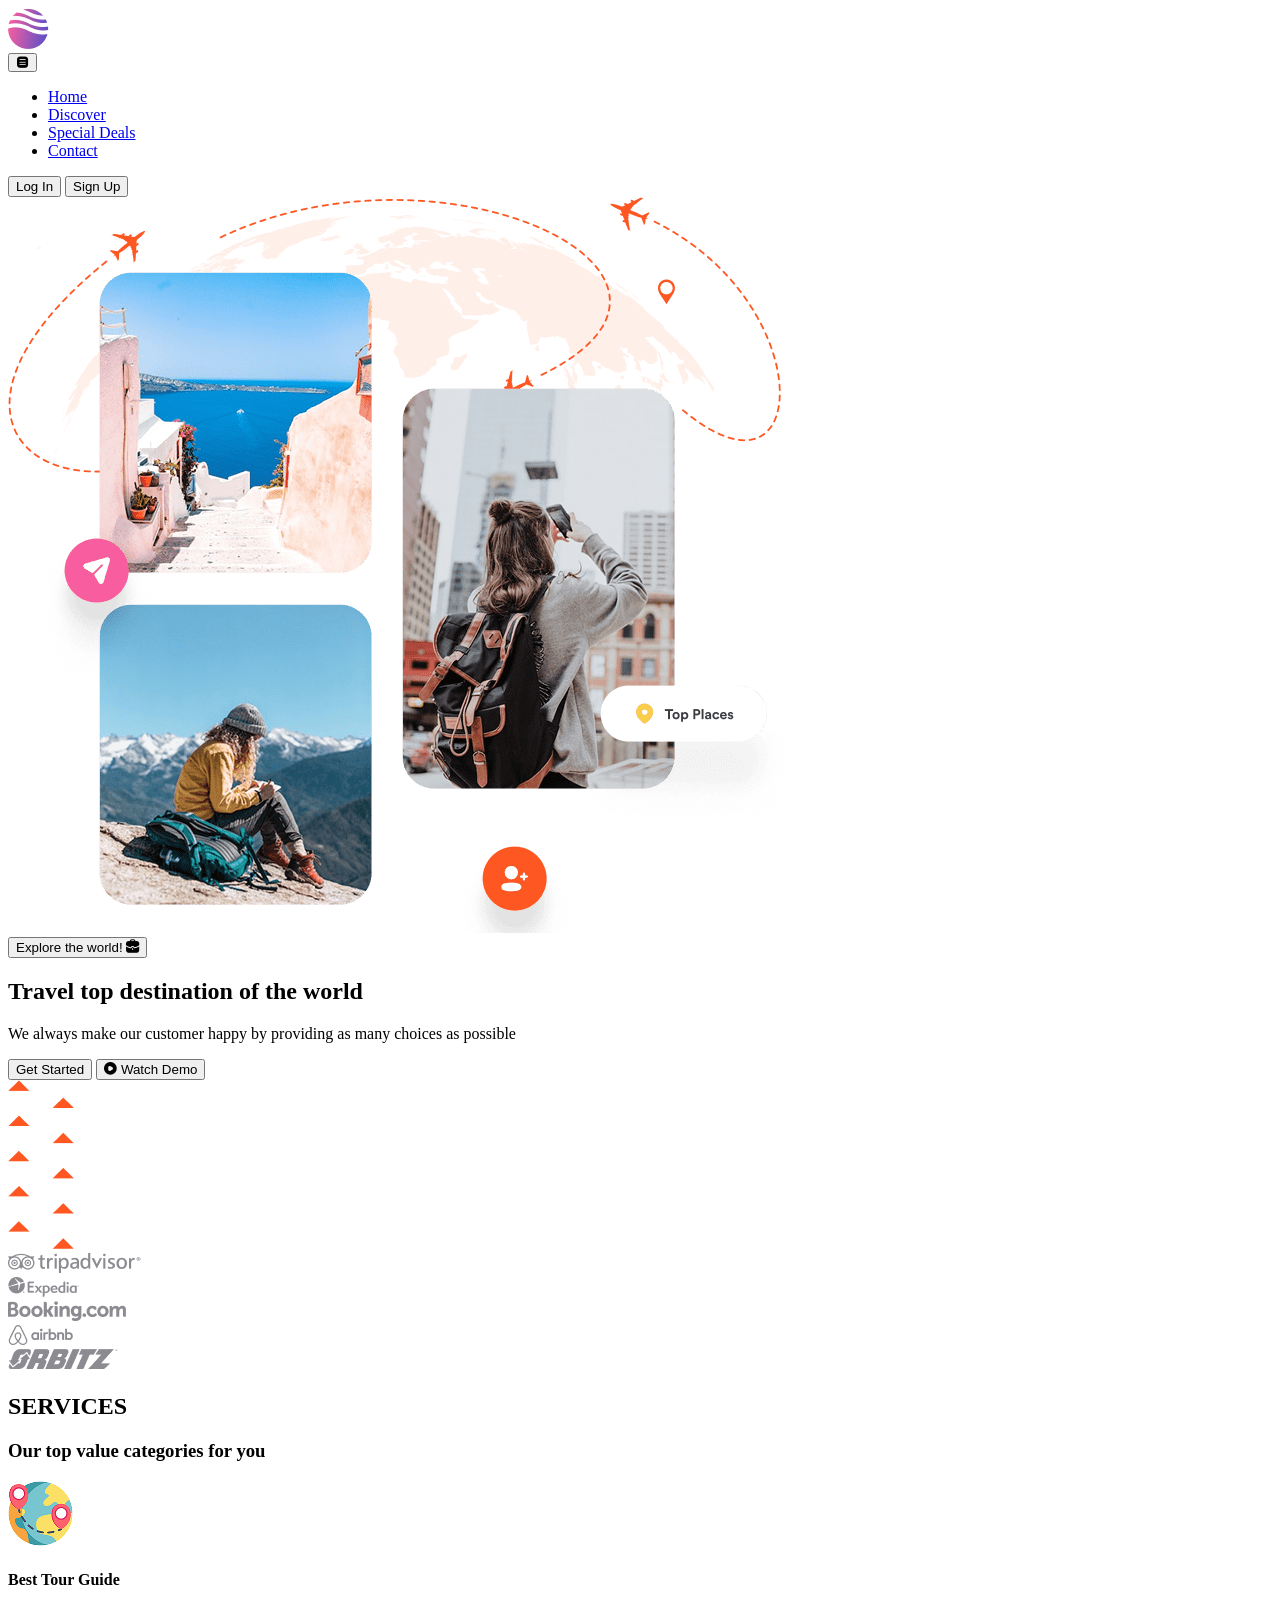
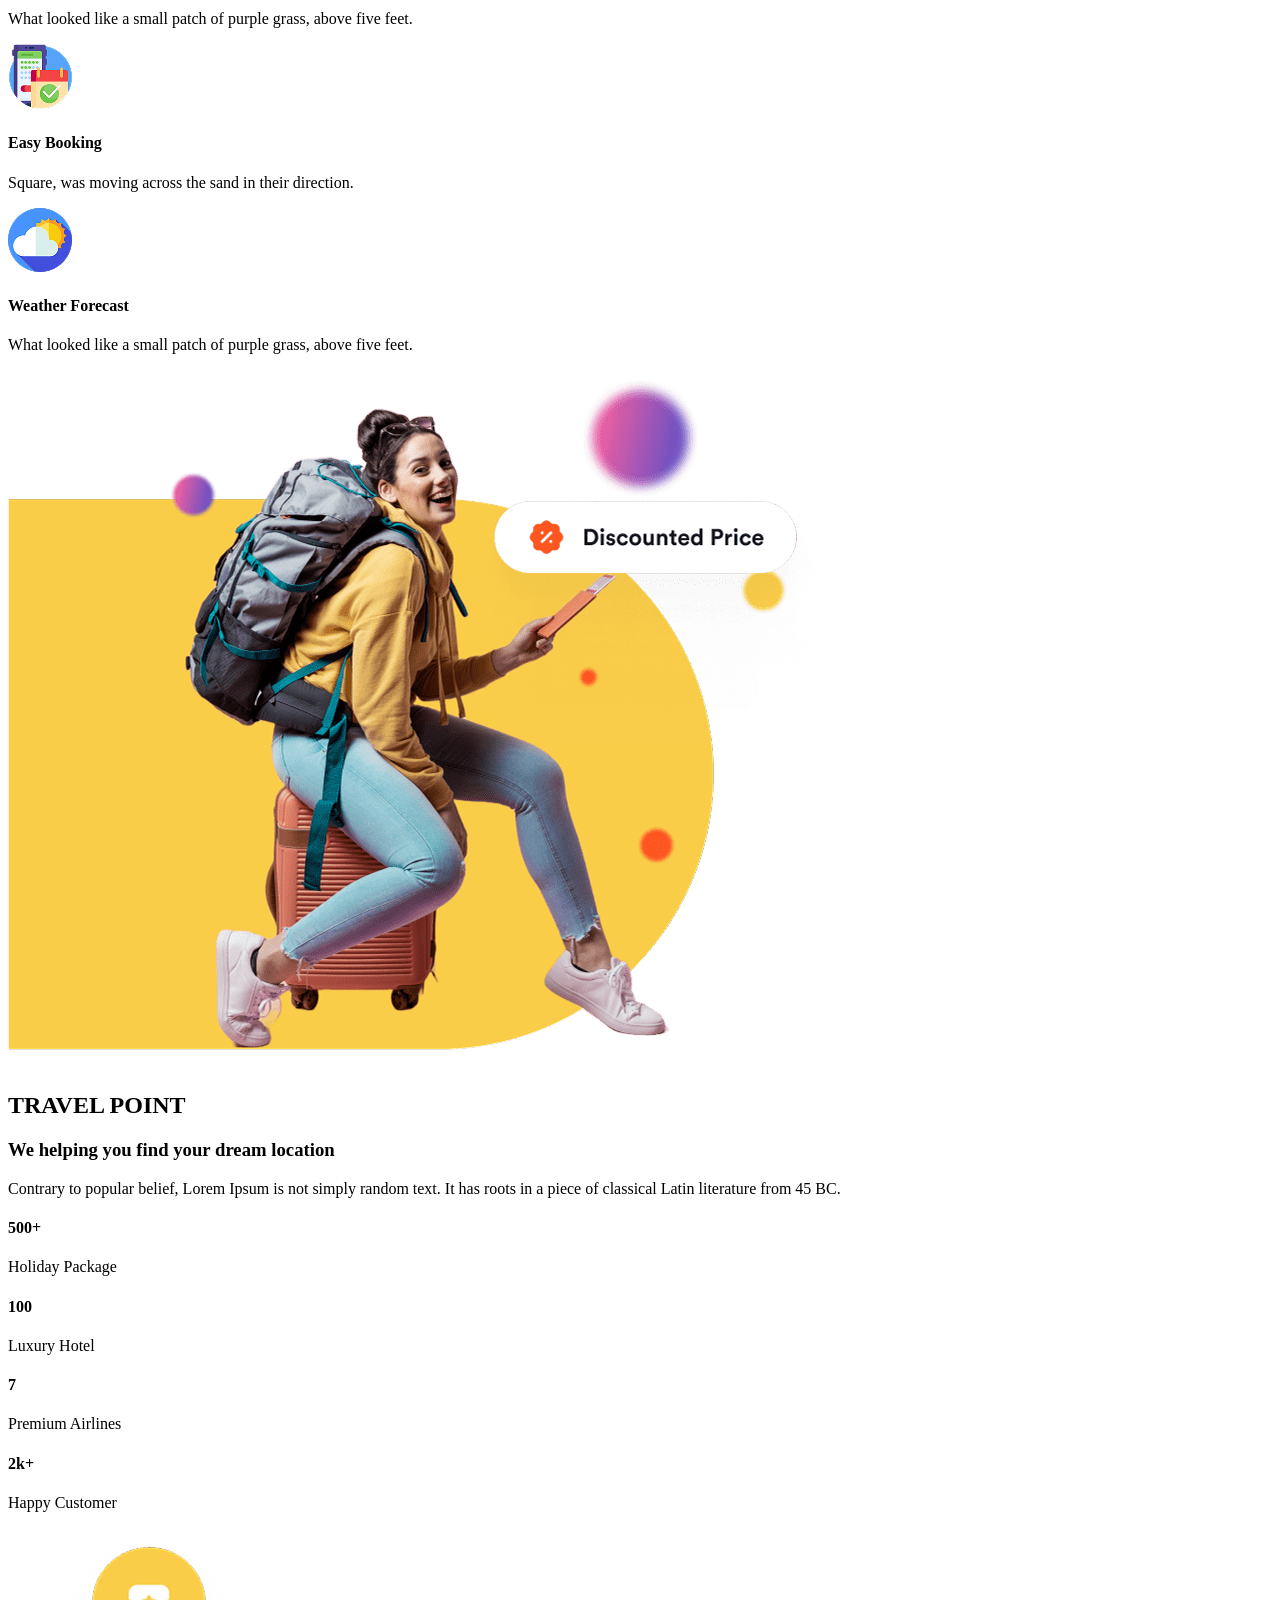
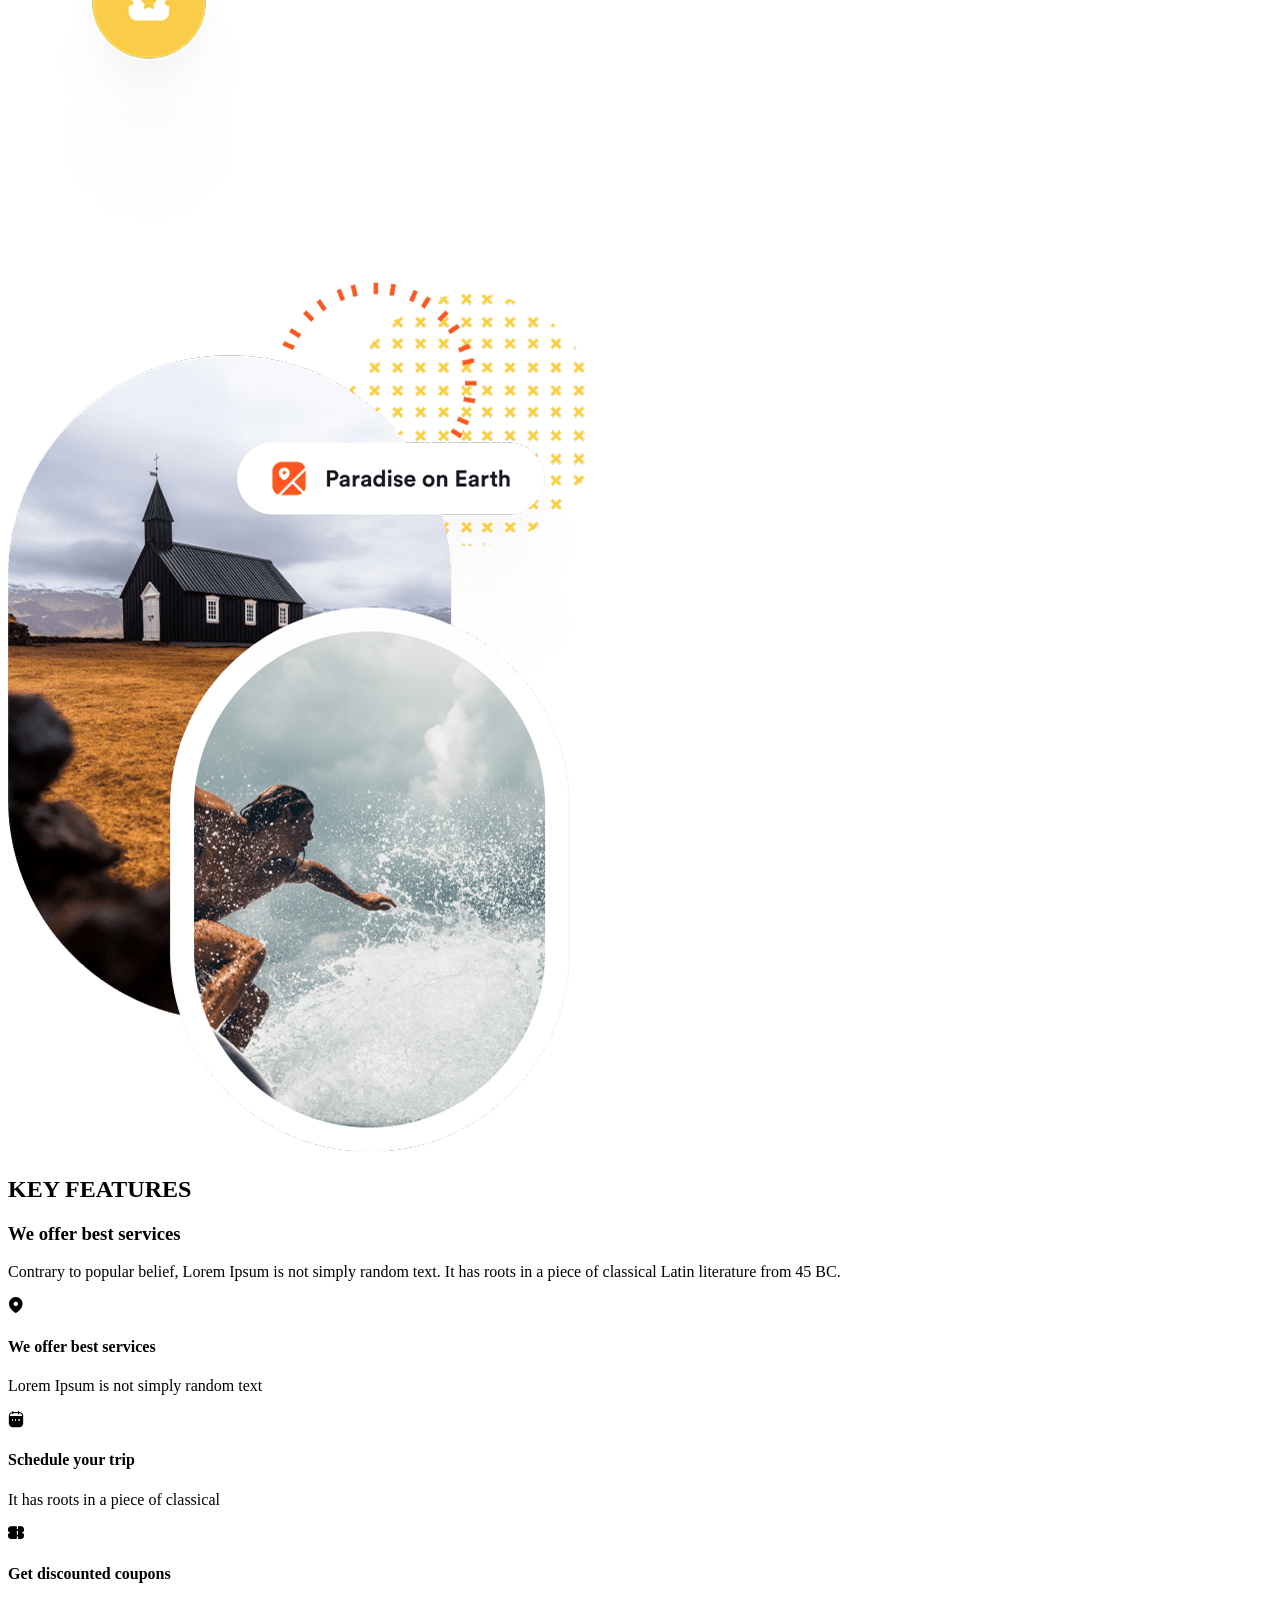
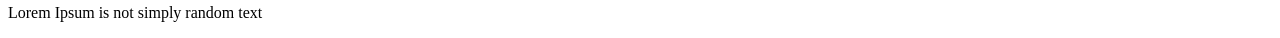
==== src/index.html @ 8ab7f8a3 "changed a class name." ====
<!doctype html>
<html lang="en">
    <head>
        <meta charset="UTF-8" />
        <meta name="viewport" content="width=device-width, initial-scale=1.0" />
        <meta
            name="description"
            content="Base setup with SCSS architecture, reset, variables, mixins, and initial JS wiring."
        />
        <link rel="stylesheet" href="../public/assets/icons.css" />
        <link rel="stylesheet" href="./styles/main.css" />
        <title>Assignment 1</title>
    </head>

    <body>
        <!-- Header Section -->
        <section class="header_container">
            <div class="logo_container">
                <img
                    class="logo"
                    src="../public/assets/img/logo.png"
                    alt="Logo"
                />
            </div>
            <nav class="navbar">
                <button
                    id="hamburger"
                    class="icon icon--hamburger"
                    type="button"
                    aria-label="Toggle navigation menu"
                ></button>
                <ul class="nav_item_container">
                    <li><a href="#">Home</a></li>
                    <li><a href="#">Discover</a></li>
                    <li><a href="#">Special Deals</a></li>
                    <li><a href="#">Contact</a></li>
                </ul>
            </nav>
            <div class="login_signup_container">
                <button>Log In</button>
                <button class="signup">Sign Up</button>
            </div>
        </section>

        <!-- Hero Section -->
        <section class="hero">
            <div class="hero__img-container">
                <img
                    class="hero__img"
                    src="../public/assets/img/hero.png"
                    alt="Hero-img"
                />
            </div>
            <div class="hero__desc-container">
                <button
                    class="hero__button hero__button--explore"
                    aria-label="Explore the world"
                >
                    <span>Explore the world!</span>
                    <i class="icon icon--bag" aria-hidden="true"></i>
                </button>
                <div class="hero__desc">
                    <h1
                        class="heading heading--xl hero__heading hero__heading--h1"
                    >
                        Travel
                        <span class="heading heading--pink"
                            >top destination</span
                        >
                        of the world
                    </h1>
                    <p
                        class="text text--sm text--gray hero__heading hero__heading--p"
                    >
                        We always make our customer happy by providing
                        <span class="text text--blocklg"
                            >as many choices as possible</span
                        >
                    </p>
                </div>
                <div class="hero__button-container">
                    <button class="btn btn--primary">Get Started</button>
                    <button
                        class="hero__button hero__button--watch btn btn--secondary"
                    >
                        <i class="icon icon--play" aria-hidden="true"></i>
                        <span>Watch Demo</span>
                    </button>
                </div>
            </div>
            <div>
                <img
                    class="hero__arrow-img"
                    src="../public/assets/img/arrow.png"
                    alt="arrow"
                    aria-hidden="true"
                />
            </div>
        </section>
        <div class="ellipse ellipse--primary ellipse--orange"></div>

        <!-- Partner Section -->
        <section class="partner">
            <div class="partner__div-container">
                <div>
                    <img
                        class="partner__img"
                        src="../public/assets/img/partner1.png"
                        alt="partner1"
                    />
                </div>
                <div>
                    <img
                        class="partner__img"
                        src="../public/assets/img/partner2.png"
                        alt="partner2"
                    />
                </div>
                <div>
                    <img
                        class="partner__img"
                        src="../public/assets/img/partner3.png"
                        alt="partner3"
                    />
                </div>
            </div>
            <div class="partner__div-container">
                <div>
                    <img
                        class="partner__img"
                        src="../public/assets/img/partner4.png"
                        alt="partner4"
                    />
                </div>
                <div>
                    <img
                        class="partner__img"
                        src="../public/assets/img/partner5.png"
                        alt="partner5"
                    />
                </div>
            </div>
        </section>
        <div class="wrapper" aria-hidden="true">
            <div class="ellipse ellipse--secondary ellipse--yellow"></div>
        </div>

        <!-- Services Section -->
        <section class="services">
            <div class="services__heading-container">
                <h2 class="heading heading--sm heading--pink services__heading">
                    SERVICES
                </h2>
                <h3 class="heading heading--lg services__heading">
                    Our top value categories for you
                </h3>
            </div>
            <div class="services__card-container">
                <div class="card services__card">
                    <img
                        class="services__img"
                        src="../public/assets/img/destination.png"
                        alt="destination"
                    />
                    <h4 class="heading heading--md services__card-heading">
                        Best Tour Guide
                    </h4>
                    <p class="text text--md text--gray text--center">
                        What looked like a small patch of purple grass, above
                        five feet.
                    </p>
                </div>
                <div class="card services__card">
                    <img
                        class="services__img"
                        src="../public/assets/img/booking.png"
                        alt="booking"
                    />
                    <h4 class="heading heading--md services__card-heading">
                        Easy Booking
                    </h4>
                    <p class="text text--md text--gray text--center">
                        Square, was moving across the sand in their direction.
                    </p>
                </div>
                <div class="card services__card services__card--extra">
                    <img
                        class="services__img"
                        src="../public/assets/img/cloudy.png"
                        alt="cloudy"
                    />
                    <h4 class="heading heading--md services__card-heading">
                        Weather Forecast
                    </h4>
                    <p class="text text--md text--gray text--center">
                        What looked like a small patch of purple grass, above
                        five feet.
                    </p>
                </div>
            </div>
        </section>

        <!-- Travel Point Section -->
        <section class="travel">
            <div class="travel__img-container">
                <img
                    class="travel__img"
                    src="../public/assets/img/travel_point.png"
                    alt="travel point"
                />
            </div>
            <div class="travel__desc">
                <h2 class="heading heading--sm heading--pink travel__heading">
                    TRAVEL POINT
                </h2>
                <h3 class="heading heading--lg travel__heading">
                    We helping you find your dream location
                </h3>
                <p
                    class="text text--sm text--gray text--mt text--center travel__heading"
                >
                    Contrary to popular belief, Lorem Ipsum is not simply random
                    text. It has roots in a piece of classical Latin literature
                    from 45 BC.
                </p>
                <div class="travel__card-container">
                    <div class="card travel__card">
                        <h4 class="travel__card-heading">500+</h4>
                        <p class="text text--md">Holiday Package</p>
                    </div>
                    <div class="card travel__card">
                        <h4 class="travel__card-heading">100</h4>
                        <p class="text text--md">Luxury Hotel</p>
                    </div>
                    <div class="card travel__card">
                        <h4 class="travel__card-heading">7</h4>
                        <p class="text text--md">Premium Airlines</p>
                    </div>
                    <div class="card travel__card">
                        <h4 class="travel__card-heading">2k+</h4>
                        <p class="text text--md">Happy Customer</p>
                    </div>
                </div>
                <img
                    class="travel__img travel__img--abs"
                    src="../public/assets/img/travel_point_2.png"
                    alt="travel coupon design"
                />
            </div>
        </section>

        <!-- Key Features Section -->
        <section class="keyfeature">
            <div class="keyfeature__img-container">
                <img
                    class="keyfeature__img"
                    src="../public/assets/img/key_feature_background.png"
                    alt="Key features background illustration"
                />
            </div>
            <div class="keyfeature__desc">
                <div class="keyfeature__heading-container">
                    <h2
                        class="heading heading--sm heading--pink keyfeature__heading"
                    >
                        KEY FEATURES
                    </h2>
                    <h3 class="heading heading--lg keyfeature__heading">
                        We offer best services
                    </h3>
                    <p
                        class="text text--sm text--gray text--center text--mt keyfeature__heading"
                    >
                        Contrary to popular belief, Lorem Ipsum is not simply
                        random text. It has roots in a piece of classical Latin
                        literature
                        <span class="text text--blocklg">from 45 BC.</span>
                    </p>
                </div>
                <div class="keyfeature__card-container">
                    <div class="card keyfeature__card">
                        <div
                            class="keyfeature__icon-container keyfeature__icon-container--orange"
                        >
                            <i class="icon icon--location"></i>
                        </div>
                        <div>
                            <h4
                                class="heading heading--md keyfeature__card-text keyfeature__card-text--h4"
                            >
                                We offer best services
                            </h4>
                            <p
                                class="text text--md text--gray keyfeature__card-text"
                            >
                                Lorem Ipsum is not simply random text
                            </p>
                        </div>
                    </div>
                    <div class="card keyfeature__card">
                        <div
                            class="keyfeature__icon-container keyfeature__icon-container--yellow"
                        >
                            <i class="icon icon--calendar"></i>
                        </div>
                        <div>
                            <h4
                                class="heading heading--md keyfeature__card-text keyfeature__card-text--h4"
                            >
                                Schedule your trip
                            </h4>
                            <p
                                class="text text--md text--gray keyfeature__card-text"
                            >
                                It has roots in a piece of classical
                            </p>
                        </div>
                    </div>
                    <div class="card keyfeature__card">
                        <div
                            class="keyfeature__icon-container keyfeature__icon-container--pink"
                        >
                            <i class="icon icon--coupon"></i>
                        </div>
                        <div>
                            <h4
                                class="heading heading--md keyfeature__card-text keyfeature__card-text--h4"
                            >
                                Get discounted coupons
                            </h4>
                            <p
                                class="text text--md text--gray keyfeature__card-text"
                            >
                                Lorem Ipsum is not simply random text
                            </p>
                        </div>
                    </div>
                </div>
            </div>
        </section>
        <script type="module" src="./script/index.js"></script>
    </body>
</html>
---- public/assets/icons.css ----
@font-face {
  font-family: 'icomoon';
  src:  url('fonts/icomoon.eot?3k366s');
  src:  url('fonts/icomoon.eot?3k366s#iefix') format('embedded-opentype'),
    url('fonts/icomoon.ttf?3k366s') format('truetype'),
    url('fonts/icomoon.woff?3k366s') format('woff'),
    url('fonts/icomoon.svg?3k366s#icomoon') format('svg');
  font-weight: normal;
  font-style: normal;
  font-display: block;
}

.icon{
  /* use !important to prevent issues with browser extensions that change fonts */
  font-family: 'icomoon', sans-serif !important;
  speak: never;
  font-style: normal;
  font-weight: normal;
  font-variant: normal;
  text-transform: none;
  line-height: 1;
  color: currentColor;

  /* Better Font Rendering =========== */
  -webkit-font-smoothing: antialiased;
  -moz-osx-font-smoothing: grayscale;
}

.icon--arrow-circle::before {
  content: "\e900";
}
.icon--arrow-left::before {
  content: "\e901";
}
.icon--arrow-right::before {
  content: "\e902";
}
.icon--bag::before {
  content: "\e903";
}
.icon--calendar::before {
  content: "\e904";
}
.icon--coupon::before {
  content: "\e905";
}
.icon--facebook::before {
  content: "\e906";
}
.icon--hamburger::before {
  content: "\e907";
}
.icon--instagram::before {
  content: "\e908";
}
.icon--location::before {
  content: "\e909";
}
.icon--mail::before {
  content: "\e90a";
}
.icon--star::before {
  content: "\e90b";
}
.icon--twitter::before {
  content: "\e90c";
}
.icon--play::before {
  content: "\e90d";
}
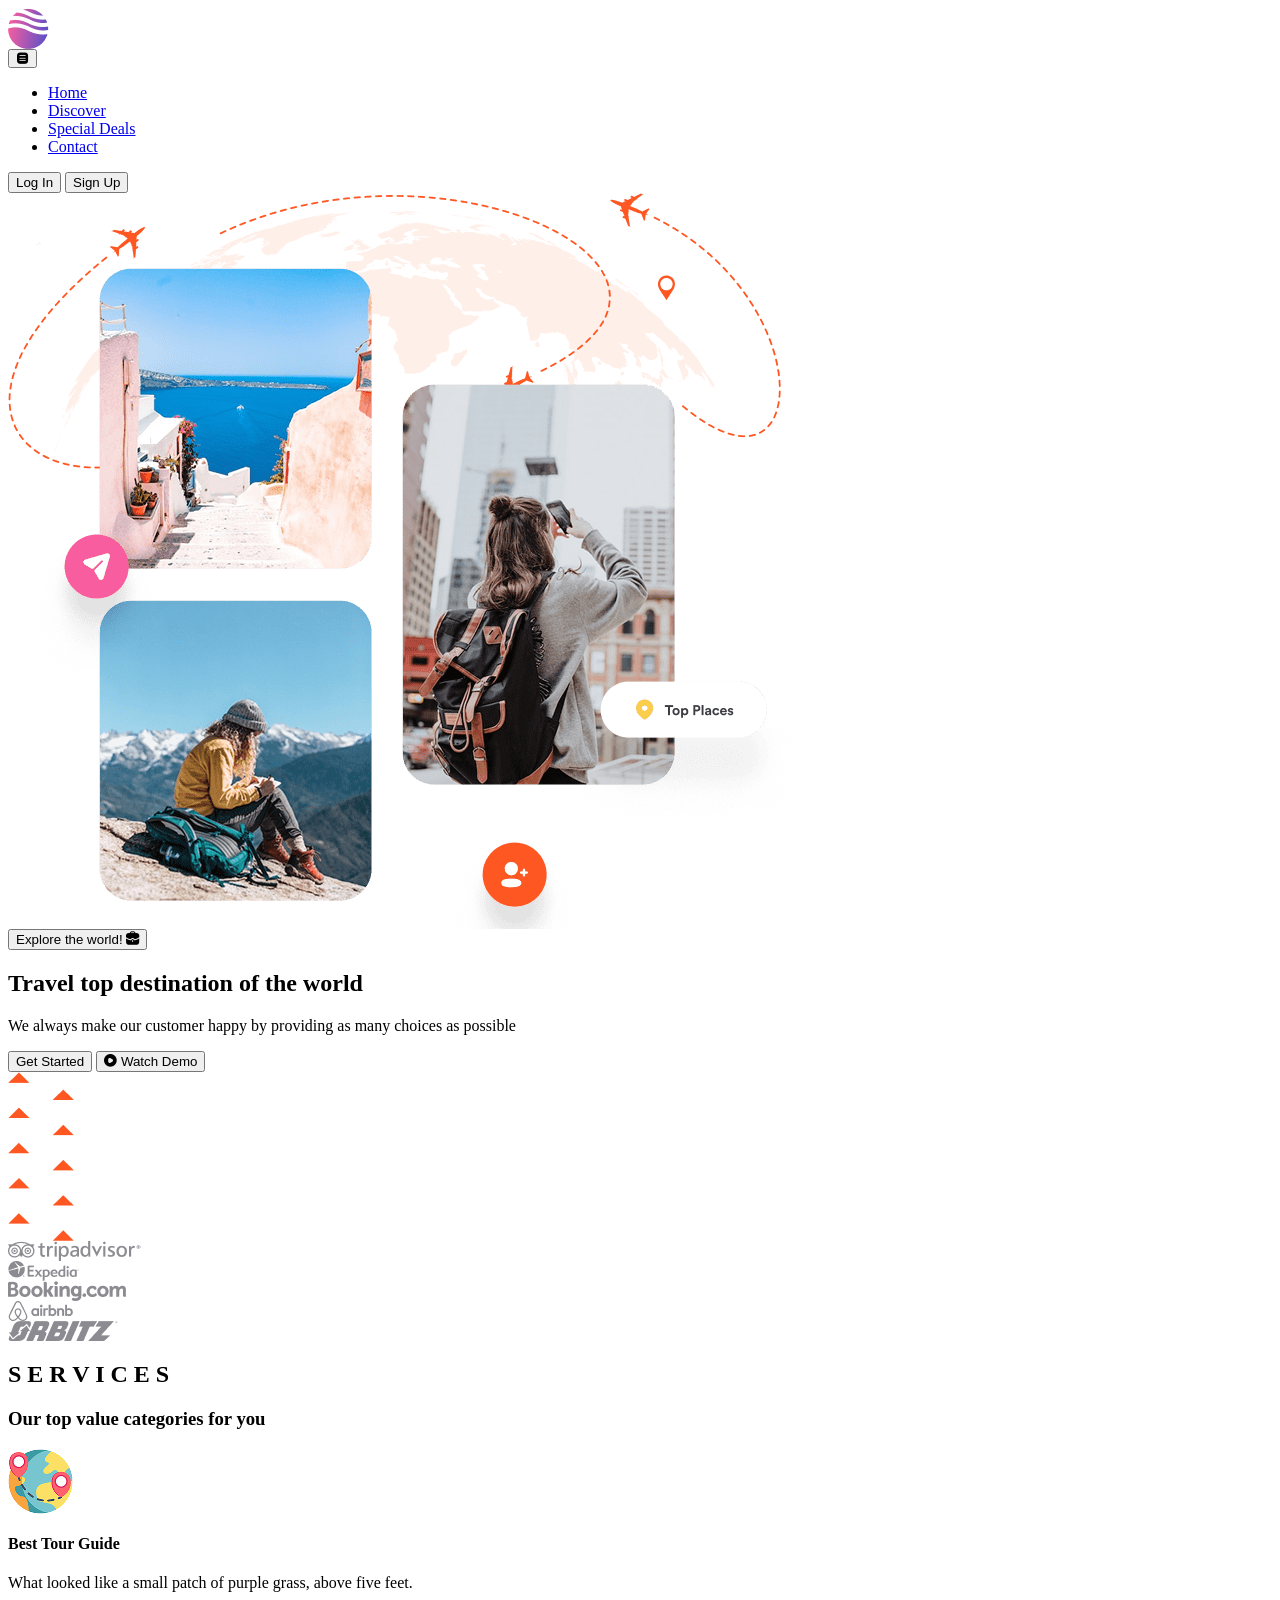
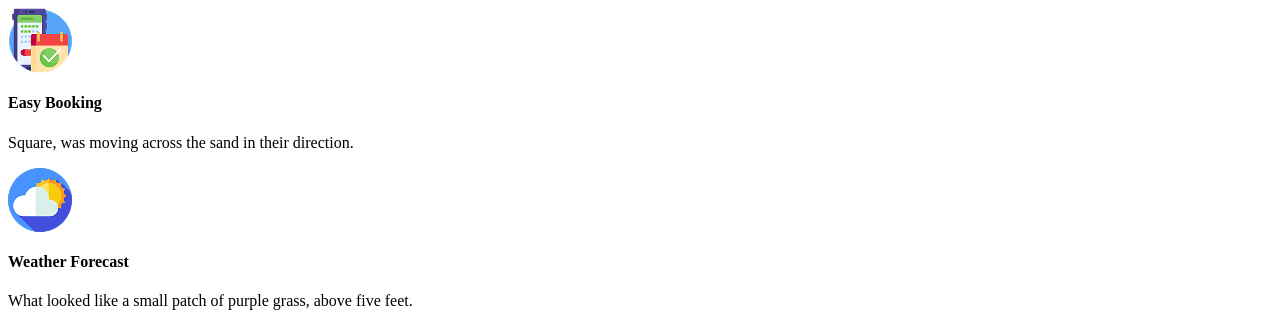
==== commit 0d9556f2: "Merge pull request #5 from jtg-inductions-fe/RS_A1_04 Services Section" ====
--- a/src/index.html
+++ b/src/index.html
@@ -1,4 +1,3 @@
-<!doctype html>
 <html lang="en">
     <head>
         <meta charset="UTF-8" />
@@ -52,16 +51,13 @@
                 />
             </div>
             <div class="hero__desc-container">
-                <button
-                    class="hero__button hero__button--explore"
-                    aria-label="Explore the world"
-                >
+                <button class="hero__button hero__button--explore" aria-label="Explore the world">
                     <span>Explore the world!</span>
                     <i class="icon icon--bag" aria-hidden="true"></i>
                 </button>
                 <div class="hero__desc">
                     <h1
-                        class="heading heading--xl hero__heading hero__heading--h1"
+                        class="heading heading--lg hero__heading hero__heading--h1"
                     >
                         Travel
                         <span class="heading heading--pink"
@@ -69,9 +65,7 @@
                         >
                         of the world
                     </h1>
-                    <p
-                        class="text text--sm text--gray hero__heading hero__heading--p"
-                    >
+                    <p class="text text--gray hero__heading hero__heading--h1">
                         We always make our customer happy by providing
                         <span class="text text--blocklg"
                             >as many choices as possible</span
@@ -141,15 +135,13 @@
                 </div>
             </div>
         </section>
-        <div class="wrapper" aria-hidden="true">
-            <div class="ellipse ellipse--secondary ellipse--yellow"></div>
-        </div>
+        <!-- <div class="yellow_ellipse"></div> -->
 
         <!-- Services Section -->
         <section class="services">
             <div class="services__heading-container">
                 <h2 class="heading heading--sm heading--pink services__heading">
-                    SERVICES
+                    S E R V I C E S
                 </h2>
                 <h3 class="heading heading--lg services__heading">
                     Our top value categories for you
@@ -162,10 +154,8 @@
                         src="../public/assets/img/destination.png"
                         alt="destination"
                     />
-                    <h4 class="heading heading--md services__card-heading">
-                        Best Tour Guide
-                    </h4>
-                    <p class="text text--md text--gray text--center">
+                    <h4 class="heading heading--md">Best Tour Guide</h4>
+                    <p class="text text--gray text--md text--center">
                         What looked like a small patch of purple grass, above
                         five feet.
                     </p>
@@ -176,10 +166,8 @@
                         src="../public/assets/img/booking.png"
                         alt="booking"
                     />
-                    <h4 class="heading heading--md services__card-heading">
-                        Easy Booking
-                    </h4>
-                    <p class="text text--md text--gray text--center">
+                    <h4 class="heading heading--md">Easy Booking</h4>
+                    <p class="text text--gray text--md text--center">
                         Square, was moving across the sand in their direction.
                     </p>
                 </div>
@@ -189,155 +177,14 @@
                         src="../public/assets/img/cloudy.png"
                         alt="cloudy"
                     />
-                    <h4 class="heading heading--md services__card-heading">
-                        Weather Forecast
-                    </h4>
-                    <p class="text text--md text--gray text--center">
+                    <h4 class="heading heading--md">Weather Forecast</h4>
+                    <p class="text text--gray text--md text--center">
                         What looked like a small patch of purple grass, above
                         five feet.
                     </p>
                 </div>
             </div>
         </section>
-
-        <!-- Travel Point Section -->
-        <section class="travel">
-            <div class="travel__img-container">
-                <img
-                    class="travel__img"
-                    src="../public/assets/img/travel_point.png"
-                    alt="travel point"
-                />
-            </div>
-            <div class="travel__desc">
-                <h2 class="heading heading--sm heading--pink travel__heading">
-                    TRAVEL POINT
-                </h2>
-                <h3 class="heading heading--lg travel__heading">
-                    We helping you find your dream location
-                </h3>
-                <p
-                    class="text text--sm text--gray text--mt text--center travel__heading"
-                >
-                    Contrary to popular belief, Lorem Ipsum is not simply random
-                    text. It has roots in a piece of classical Latin literature
-                    from 45 BC.
-                </p>
-                <div class="travel__card-container">
-                    <div class="card travel__card">
-                        <h4 class="travel__card-heading">500+</h4>
-                        <p class="text text--md">Holiday Package</p>
-                    </div>
-                    <div class="card travel__card">
-                        <h4 class="travel__card-heading">100</h4>
-                        <p class="text text--md">Luxury Hotel</p>
-                    </div>
-                    <div class="card travel__card">
-                        <h4 class="travel__card-heading">7</h4>
-                        <p class="text text--md">Premium Airlines</p>
-                    </div>
-                    <div class="card travel__card">
-                        <h4 class="travel__card-heading">2k+</h4>
-                        <p class="text text--md">Happy Customer</p>
-                    </div>
-                </div>
-                <img
-                    class="travel__img travel__img--abs"
-                    src="../public/assets/img/travel_point_2.png"
-                    alt="travel coupon design"
-                />
-            </div>
-        </section>
-
-        <!-- Key Features Section -->
-        <section class="keyfeature">
-            <div class="keyfeature__img-container">
-                <img
-                    class="keyfeature__img"
-                    src="../public/assets/img/key_feature_background.png"
-                    alt="Key features background illustration"
-                />
-            </div>
-            <div class="keyfeature__desc">
-                <div class="keyfeature__heading-container">
-                    <h2
-                        class="heading heading--sm heading--pink keyfeature__heading"
-                    >
-                        KEY FEATURES
-                    </h2>
-                    <h3 class="heading heading--lg keyfeature__heading">
-                        We offer best services
-                    </h3>
-                    <p
-                        class="text text--sm text--gray text--center text--mt keyfeature__heading"
-                    >
-                        Contrary to popular belief, Lorem Ipsum is not simply
-                        random text. It has roots in a piece of classical Latin
-                        literature
-                        <span class="text text--blocklg">from 45 BC.</span>
-                    </p>
-                </div>
-                <div class="keyfeature__card-container">
-                    <div class="card keyfeature__card">
-                        <div
-                            class="keyfeature__icon-container keyfeature__icon-container--orange"
-                        >
-                            <i class="icon icon--location"></i>
-                        </div>
-                        <div>
-                            <h4
-                                class="heading heading--md keyfeature__card-text keyfeature__card-text--h4"
-                            >
-                                We offer best services
-                            </h4>
-                            <p
-                                class="text text--md text--gray keyfeature__card-text"
-                            >
-                                Lorem Ipsum is not simply random text
-                            </p>
-                        </div>
-                    </div>
-                    <div class="card keyfeature__card">
-                        <div
-                            class="keyfeature__icon-container keyfeature__icon-container--yellow"
-                        >
-                            <i class="icon icon--calendar"></i>
-                        </div>
-                        <div>
-                            <h4
-                                class="heading heading--md keyfeature__card-text keyfeature__card-text--h4"
-                            >
-                                Schedule your trip
-                            </h4>
-                            <p
-                                class="text text--md text--gray keyfeature__card-text"
-                            >
-                                It has roots in a piece of classical
-                            </p>
-                        </div>
-                    </div>
-                    <div class="card keyfeature__card">
-                        <div
-                            class="keyfeature__icon-container keyfeature__icon-container--pink"
-                        >
-                            <i class="icon icon--coupon"></i>
-                        </div>
-                        <div>
-                            <h4
-                                class="heading heading--md keyfeature__card-text keyfeature__card-text--h4"
-                            >
-                                Get discounted coupons
-                            </h4>
-                            <p
-                                class="text text--md text--gray keyfeature__card-text"
-                            >
-                                Lorem Ipsum is not simply random text
-                            </p>
-                        </div>
-                    </div>
-                </div>
-            </div>
-        </section>
         <script type="module" src="./script/index.js"></script>
     </body>
 </html>
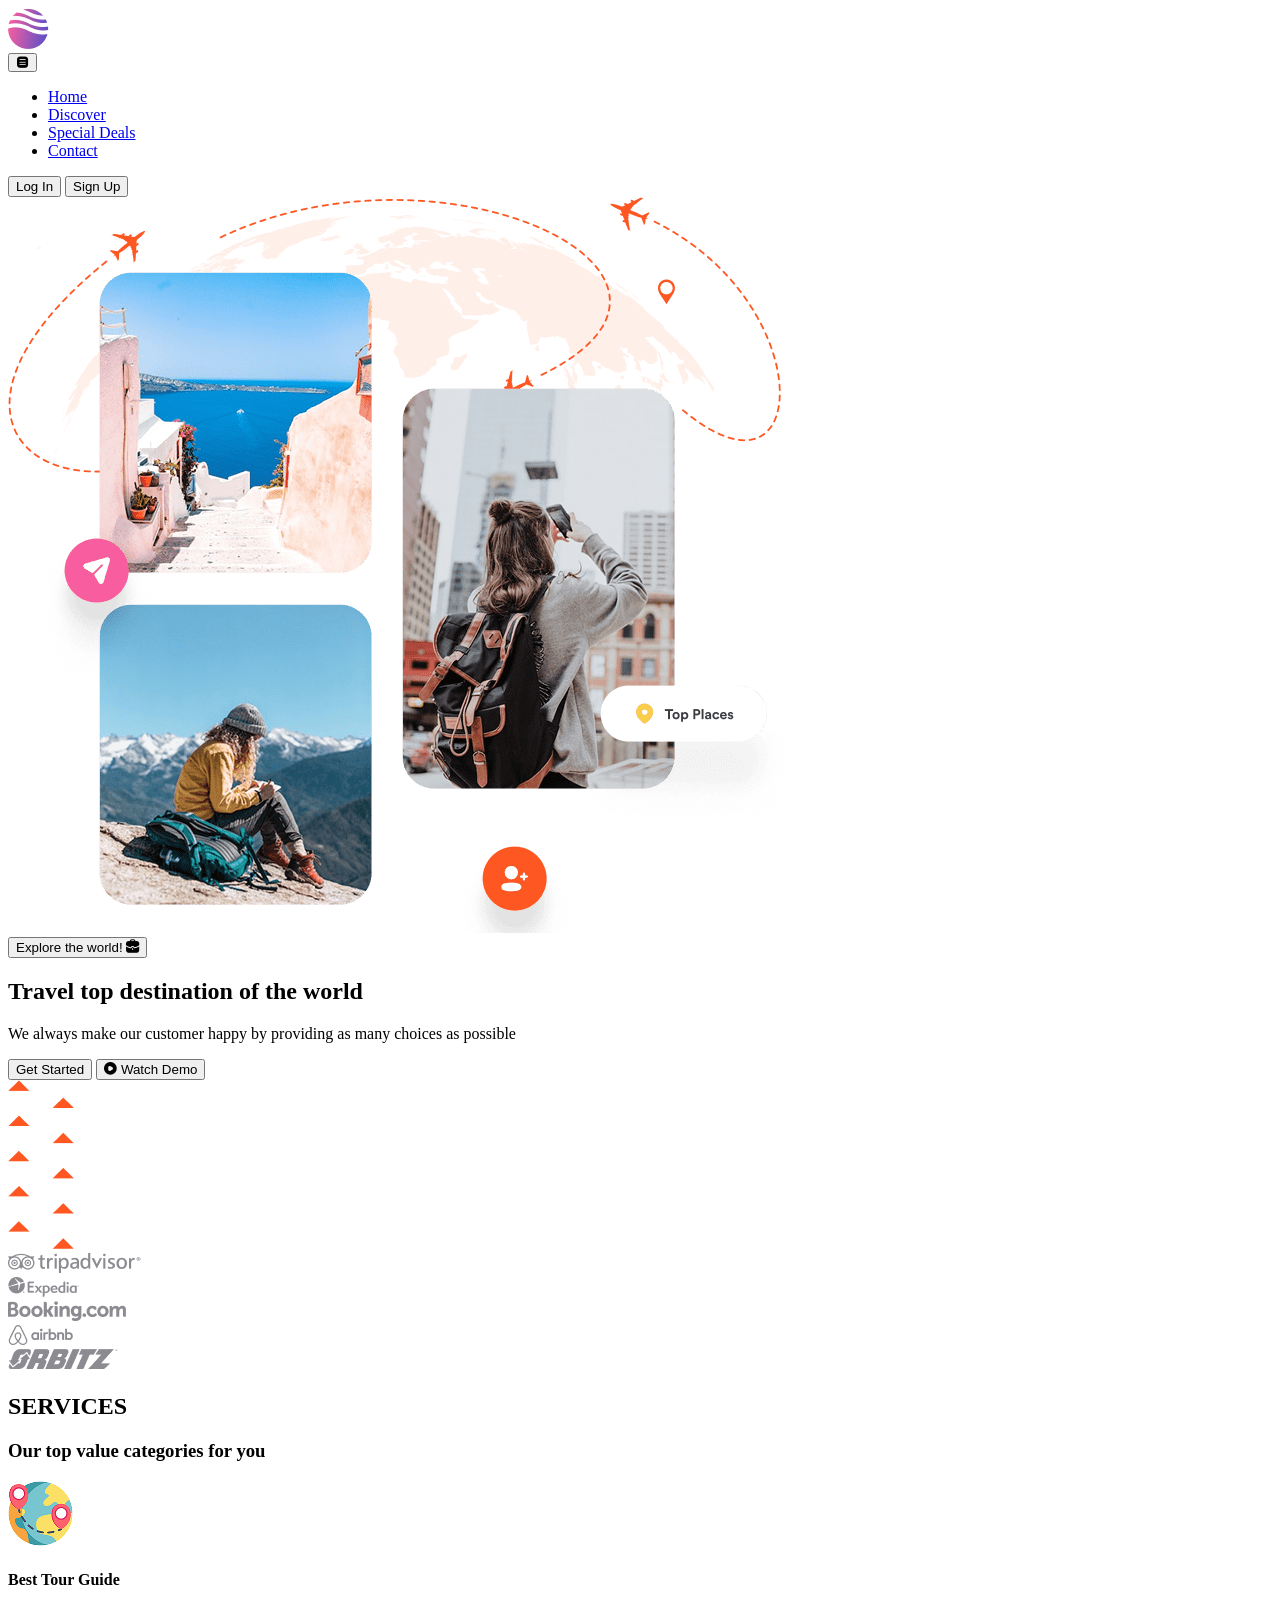
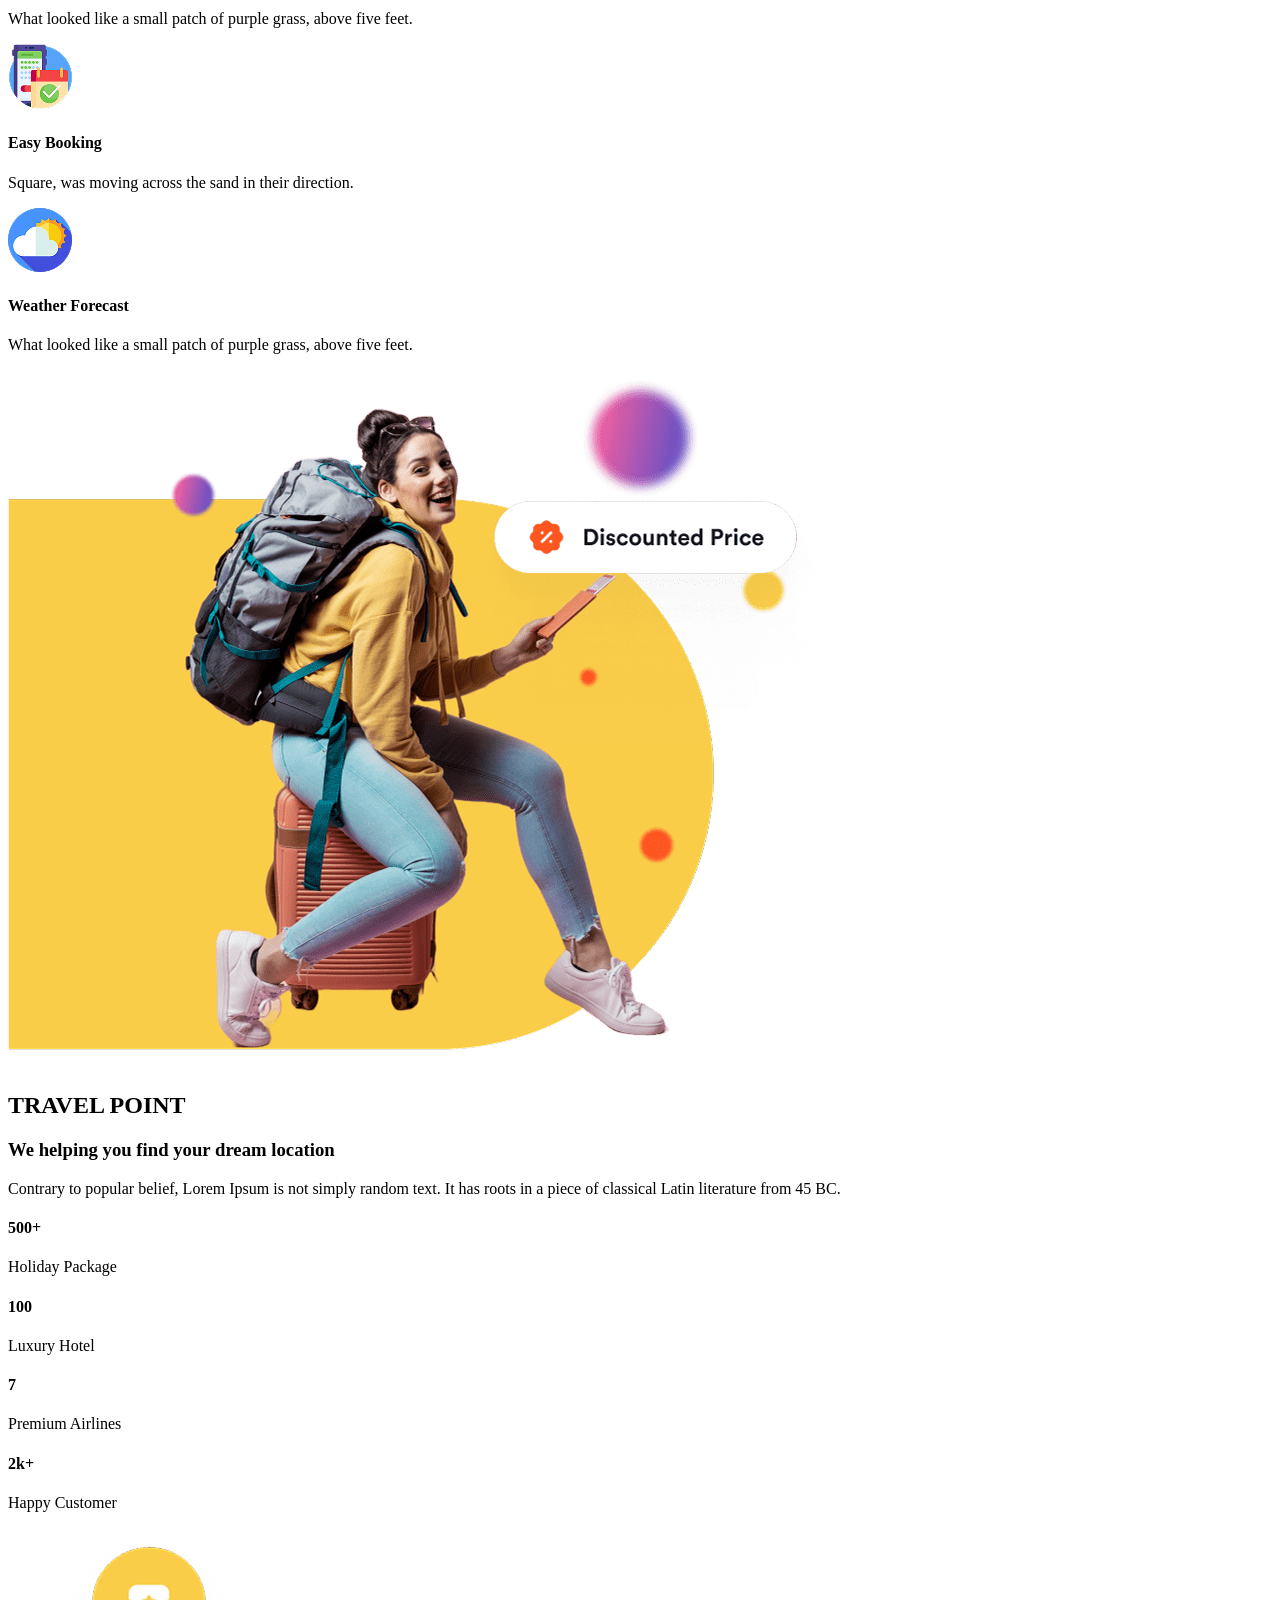
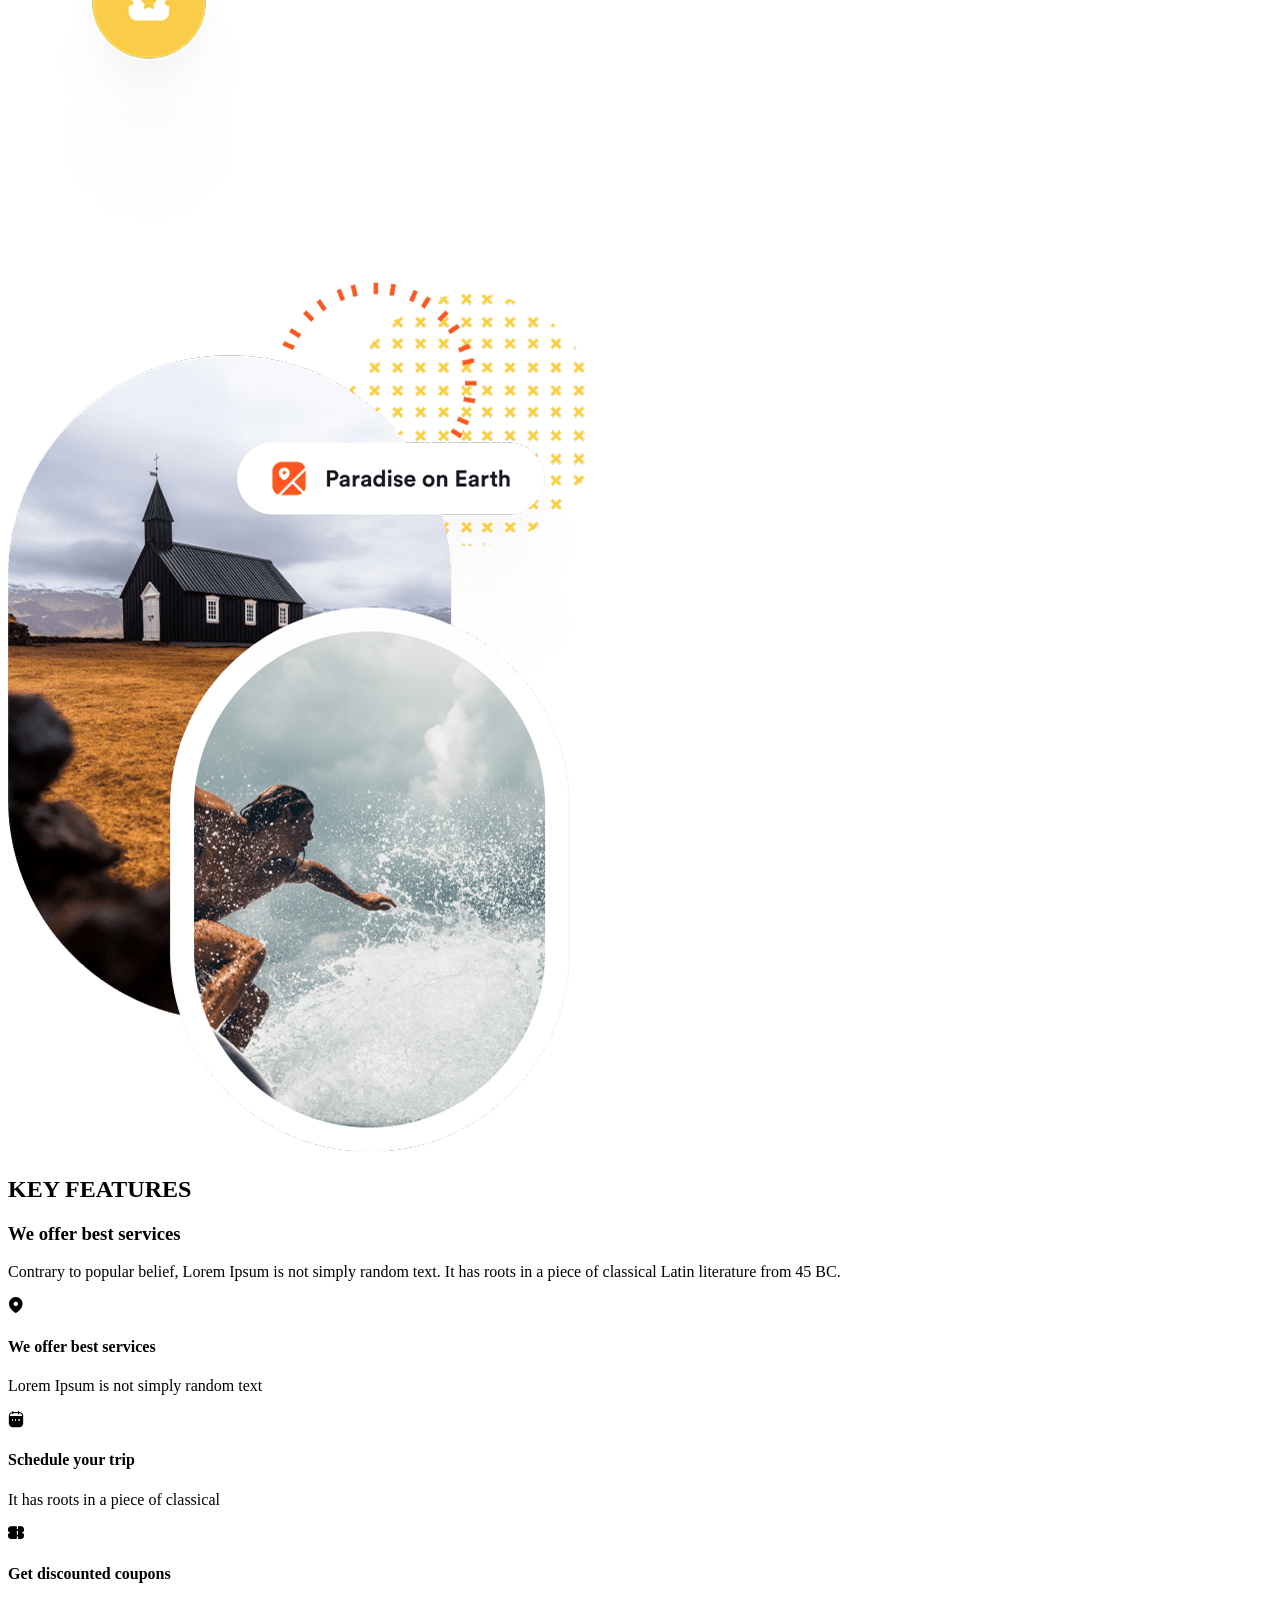
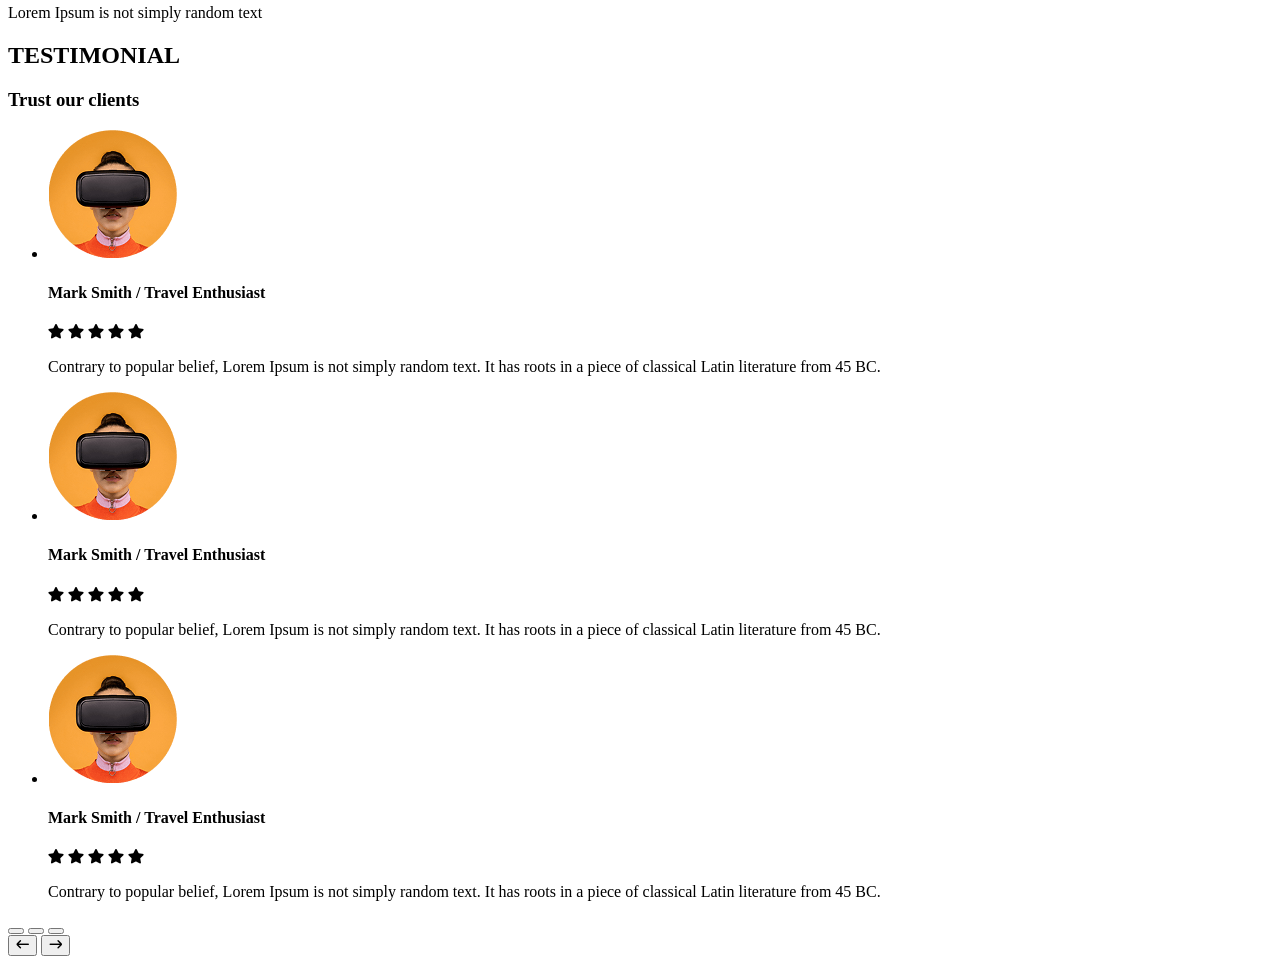
==== commit 50332764: "Initialized structure of testimonial section." ====
--- a/src/index.html
+++ b/src/index.html
@@ -1,3 +1,4 @@
+<!doctype html>
 <html lang="en">
     <head>
         <meta charset="UTF-8" />
@@ -51,13 +52,16 @@
                 />
             </div>
             <div class="hero__desc-container">
-                <button class="hero__button hero__button--explore" aria-label="Explore the world">
+                <button
+                    class="hero__button hero__button--explore"
+                    aria-label="Explore the world"
+                >
                     <span>Explore the world!</span>
                     <i class="icon icon--bag" aria-hidden="true"></i>
                 </button>
                 <div class="hero__desc">
                     <h1
-                        class="heading heading--lg hero__heading hero__heading--h1"
+                        class="heading heading--xl hero__heading hero__heading--h1"
                     >
                         Travel
                         <span class="heading heading--pink"
@@ -65,9 +69,11 @@
                         >
                         of the world
                     </h1>
-                    <p class="text text--gray hero__heading hero__heading--h1">
+                    <p
+                        class="text text--sm text--gray hero__heading hero__heading--p"
+                    >
                         We always make our customer happy by providing
-                        <span class="text text--blocklg"
+                        <span class="text hero__heading--span"
                             >as many choices as possible</span
                         >
                     </p>
@@ -135,15 +141,19 @@
                 </div>
             </div>
         </section>
-        <!-- <div class="yellow_ellipse"></div> -->
+        <div class="wrapper" aria-hidden="true">
+            <div class="ellipse ellipse--secondary ellipse--yellow"></div>
+        </div>
 
         <!-- Services Section -->
         <section class="services">
             <div class="services__heading-container">
                 <h2 class="heading heading--sm heading--pink services__heading">
-                    S E R V I C E S
+                    SERVICES
                 </h2>
-                <h3 class="heading heading--lg services__heading">
+                <h3
+                    class="heading heading--lg services__heading services__heading--h3"
+                >
                     Our top value categories for you
                 </h3>
             </div>
@@ -154,8 +164,10 @@
                         src="../public/assets/img/destination.png"
                         alt="destination"
                     />
-                    <h4 class="heading heading--md">Best Tour Guide</h4>
-                    <p class="text text--gray text--md text--center">
+                    <h4 class="heading heading--md services__card-heading">
+                        Best Tour Guide
+                    </h4>
+                    <p class="text text--md text--gray text--center">
                         What looked like a small patch of purple grass, above
                         five feet.
                     </p>
@@ -166,8 +178,10 @@
                         src="../public/assets/img/booking.png"
                         alt="booking"
                     />
-                    <h4 class="heading heading--md">Easy Booking</h4>
-                    <p class="text text--gray text--md text--center">
+                    <h4 class="heading heading--md services__card-heading">
+                        Easy Booking
+                    </h4>
+                    <p class="text text--md text--gray text--center">
                         Square, was moving across the sand in their direction.
                     </p>
                 </div>
@@ -177,14 +191,251 @@
                         src="../public/assets/img/cloudy.png"
                         alt="cloudy"
                     />
-                    <h4 class="heading heading--md">Weather Forecast</h4>
-                    <p class="text text--gray text--md text--center">
+                    <h4 class="heading heading--md services__card-heading">
+                        Weather Forecast
+                    </h4>
+                    <p class="text text--md text--gray text--center">
                         What looked like a small patch of purple grass, above
                         five feet.
                     </p>
                 </div>
             </div>
         </section>
+
+        <!-- Travel Point Section -->
+        <section class="travel">
+            <div class="travel__img-container">
+                <img
+                    class="travel__img"
+                    src="../public/assets/img/travel_point.png"
+                    alt="travel point"
+                />
+            </div>
+            <div class="travel__desc">
+                <h2 class="heading heading--sm heading--pink travel__heading">
+                    TRAVEL POINT
+                </h2>
+                <h3
+                    class="heading heading--lg travel__heading travel__heading--h3"
+                >
+                    We helping you find your dream location
+                </h3>
+                <p
+                    class="text text--sm text--gray text--mt text--center travel__heading"
+                >
+                    Contrary to popular belief, Lorem Ipsum is not simply random
+                    text. It has roots in a piece of classical Latin literature
+                    from 45 BC.
+                </p>
+                <div class="travel__card-container">
+                    <div class="card travel__card">
+                        <h4 class="travel__card-heading">500+</h4>
+                        <p class="text text--md">Holiday Package</p>
+                    </div>
+                    <div class="card travel__card">
+                        <h4 class="travel__card-heading">100</h4>
+                        <p class="text text--md">Luxury Hotel</p>
+                    </div>
+                    <div class="card travel__card">
+                        <h4 class="travel__card-heading">7</h4>
+                        <p class="text text--md">Premium Airlines</p>
+                    </div>
+                    <div class="card travel__card">
+                        <h4 class="travel__card-heading">2k+</h4>
+                        <p class="text text--md">Happy Customer</p>
+                    </div>
+                </div>
+                <img
+                    class="travel__img travel__img--abs"
+                    src="../public/assets/img/travel_point_2.png"
+                    alt="travel coupon design"
+                />
+            </div>
+        </section>
+
+        <!-- Key Features Section -->
+        <section class="key-feature">
+            <div class="key-feature__img-container">
+                <img
+                    class="key-feature__img"
+                    src="../public/assets/img/key_feature_background.png"
+                    alt="Key features background illustration"
+                />
+            </div>
+            <div class="key-feature__desc">
+                <div class="key-feature__heading-container">
+                    <h2
+                        class="heading heading--sm heading--pink key-feature__heading"
+                    >
+                        KEY FEATURES
+                    </h2>
+                    <h3
+                        class="heading heading--lg key-feature__heading key-feature__heading--h3"
+                    >
+                        We offer best services
+                    </h3>
+                    <p
+                        class="text text--sm text--gray text--center text--mt key-feature__heading"
+                    >
+                        Contrary to popular belief, Lorem Ipsum is not simply
+                        random text. It has roots in a piece of classical Latin
+                        literature
+                        <span class="text key-feature__heading--span"
+                            >from 45 BC.</span
+                        >
+                    </p>
+                </div>
+                <div class="key-feature__card-container">
+                    <div class="card key-feature__card">
+                        <div
+                            class="key-feature__icon-container key-feature__icon-container--orange"
+                        >
+                            <i class="icon icon--location"></i>
+                        </div>
+                        <div>
+                            <h4
+                                class="heading heading--md key-feature__card-text key-feature__card-text--h4"
+                            >
+                                We offer best services
+                            </h4>
+                            <p
+                                class="text text--md text--gray key-feature__card-text"
+                            >
+                                Lorem Ipsum is not simply random text
+                            </p>
+                        </div>
+                    </div>
+                    <div class="card key-feature__card">
+                        <div
+                            class="key-feature__icon-container key-feature__icon-container--yellow"
+                        >
+                            <i class="icon icon--calendar"></i>
+                        </div>
+                        <div>
+                            <h4
+                                class="heading heading--md key-feature__card-text key-feature__card-text--h4"
+                            >
+                                Schedule your trip
+                            </h4>
+                            <p
+                                class="text text--md text--gray key-feature__card-text"
+                            >
+                                It has roots in a piece of classical
+                            </p>
+                        </div>
+                    </div>
+                    <div class="card key-feature__card">
+                        <div
+                            class="key-feature__icon-container key-feature__icon-container--pink"
+                        >
+                            <i class="icon icon--coupon"></i>
+                        </div>
+                        <div>
+                            <h4
+                                class="heading heading--md key-feature__card-text key-feature__card-text--h4"
+                            >
+                                Get discounted coupons
+                            </h4>
+                            <p
+                                class="text text--md text--gray key-feature__card-text"
+                            >
+                                Lorem Ipsum is not simply random text
+                            </p>
+                        </div>
+                    </div>
+                </div>
+            </div>
+        </section>
+
+        <!-- Testimonial Section -->
+        <section>
+            <h2>TESTIMONIAL</h2>
+            <h3>Trust our clients</h3>
+            <div class="glide">
+                <div class="glide__track" data-glide-el="track">
+                    <ul class="glide__slides">
+                        <li class="glide__slide">
+                            <img
+                                src="../public/assets/img/carousel.png"
+                                alt="carousel slide image"
+                            />
+                            <h4>Mark Smith <span>/ Travel Enthusiast</span></h4>
+                            <div>
+                                <i class="icon icon--star"></i>
+                                <i class="icon icon--star"></i>
+                                <i class="icon icon--star"></i>
+                                <i class="icon icon--star"></i>
+                                <i class="icon icon--star"></i>
+                            </div>
+                            <p>
+                                Contrary to popular belief, Lorem Ipsum is not
+                                simply random text. It has roots in a piece of
+                                classical Latin literature from 45 BC.
+                            </p>
+                        </li>
+                        <li class="glide__slide">
+                            <img
+                                src="../public/assets/img/carousel.png"
+                                alt="carousel slide image"
+                            />
+                            <h4>Mark Smith <span>/ Travel Enthusiast</span></h4>
+                            <div>
+                                <i class="icon icon--star"></i>
+                                <i class="icon icon--star"></i>
+                                <i class="icon icon--star"></i>
+                                <i class="icon icon--star"></i>
+                                <i class="icon icon--star"></i>
+                            </div>
+                            <p>
+                                Contrary to popular belief, Lorem Ipsum is not
+                                simply random text. It has roots in a piece of
+                                classical Latin literature from 45 BC.
+                            </p>
+                        </li>
+                        <li class="glide__slide">
+                            <img
+                                src="../public/assets/img/carousel.png"
+                                alt="carousel slide image"
+                            />
+                            <h4>Mark Smith <span>/ Travel Enthusiast</span></h4>
+                            <div>
+                                <i class="icon icon--star"></i>
+                                <i class="icon icon--star"></i>
+                                <i class="icon icon--star"></i>
+                                <i class="icon icon--star"></i>
+                                <i class="icon icon--star"></i>
+                            </div>
+                            <p>
+                                Contrary to popular belief, Lorem Ipsum is not
+                                simply random text. It has roots in a piece of
+                                classical Latin literature from 45 BC.
+                            </p>
+                        </li>
+                    </ul>
+                </div>
+                <div class="glide__bullets" data-glide-el="controls[nav]">
+                    <button class="glide__bullet" data-glide-dir="=0"></button>
+                    <button class="glide__bullet" data-glide-dir="=1"></button>
+                    <button class="glide__bullet" data-glide-dir="=2"></button>
+                </div>
+                <div class="glide__arrows" data-glide-el="controls">
+                    <button
+                        class="glide__arrow glide__arrow--left"
+                        data-glide-dir="<"
+                    >
+                        <i class="icon icon--arrow-left"></i>
+                    </button>
+                    <button
+                        class="glide__arrow glide__arrow--right"
+                        data-glide-dir=">"
+                    >
+                        <i class="icon icon--arrow-right"></i>
+                    </button>
+                </div>
+            </div>
+        </section>
+
+        <script src="../node_modules/@glidejs/glide/dist/glide.min.js"></script>
         <script type="module" src="./script/index.js"></script>
     </body>
 </html>
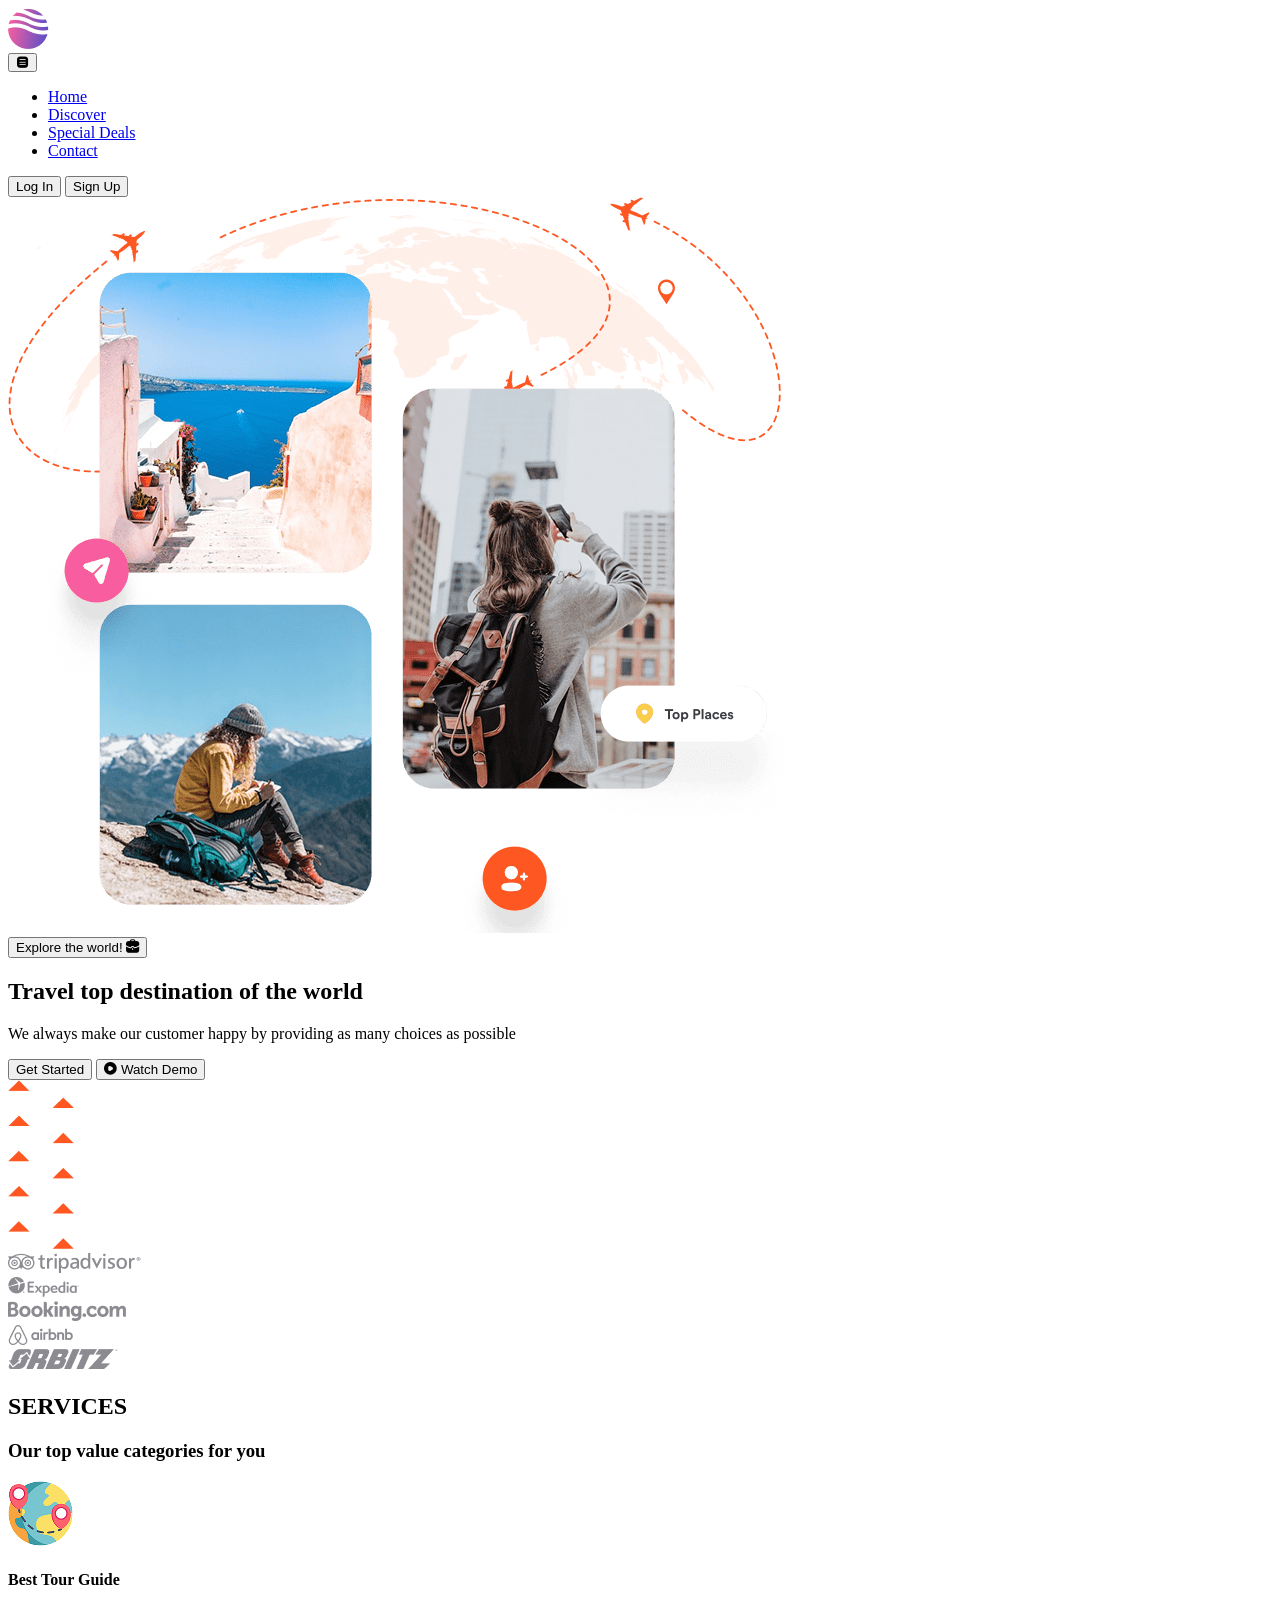
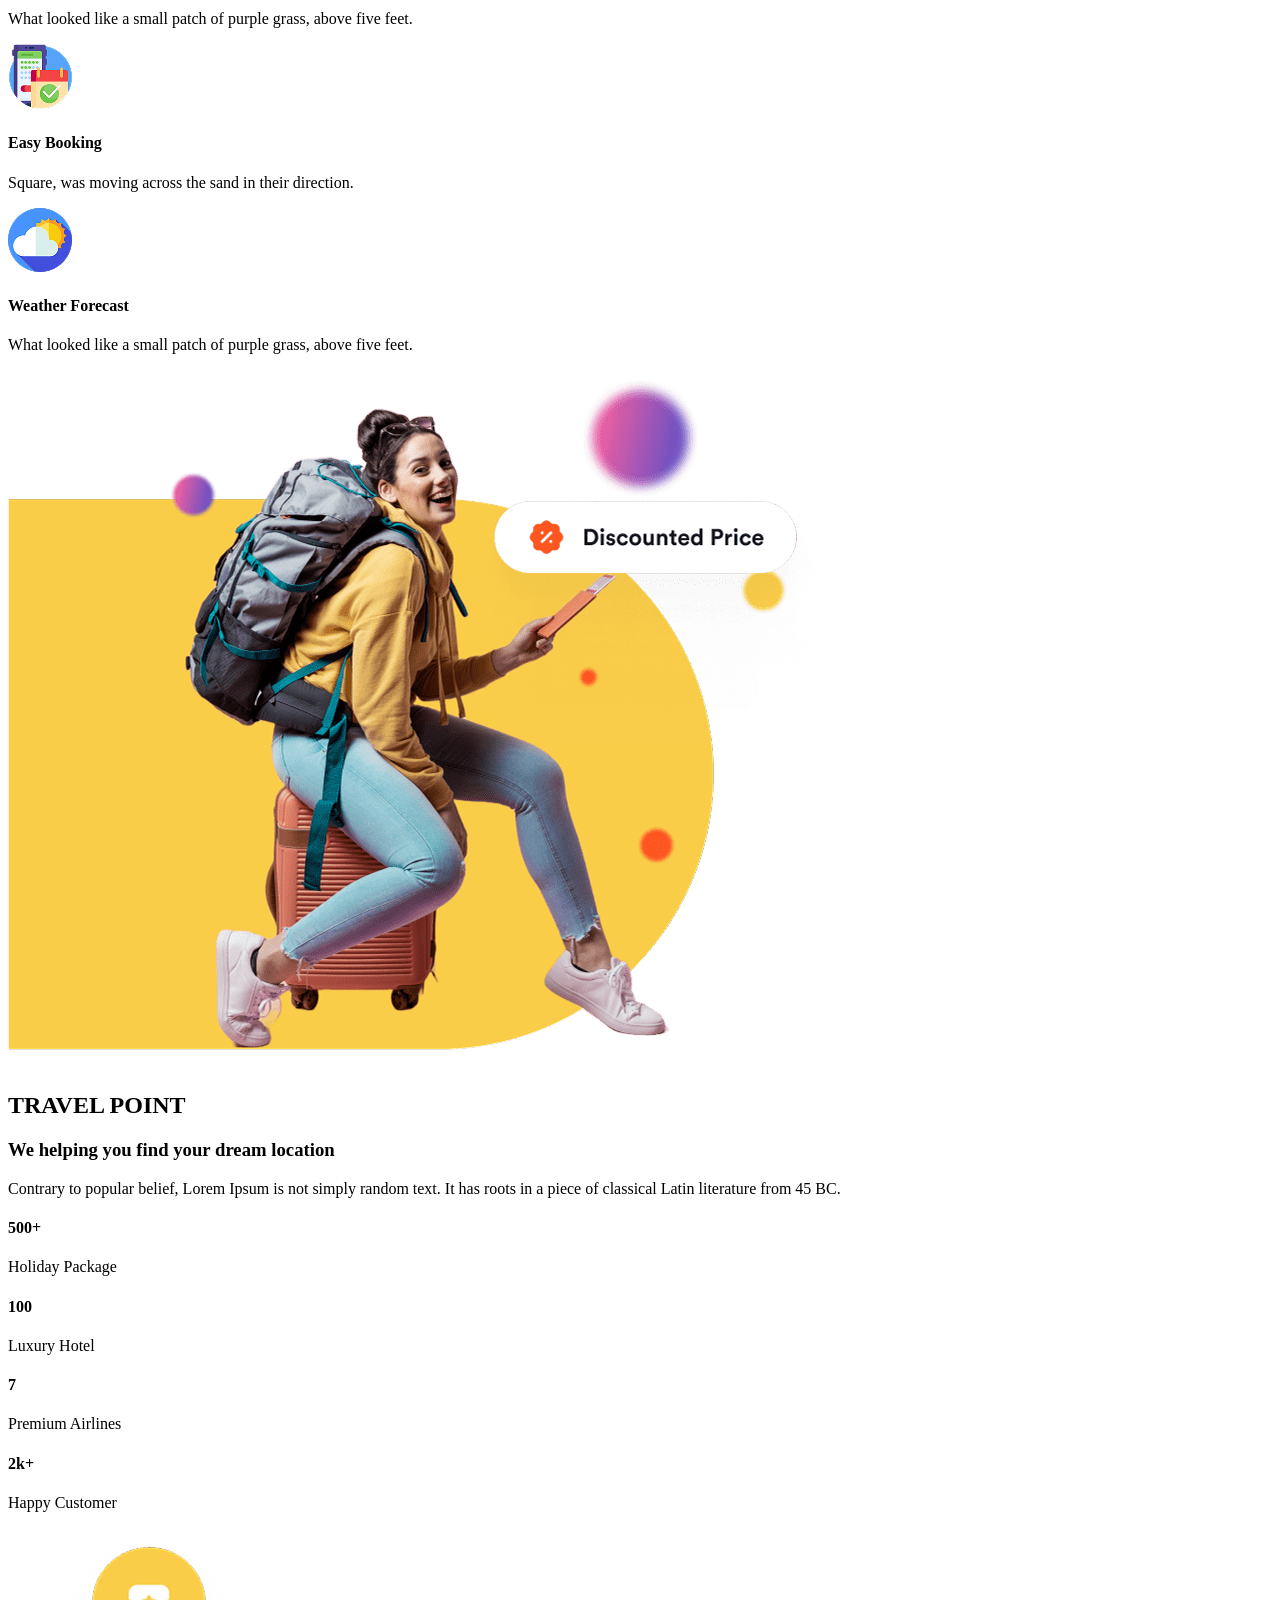
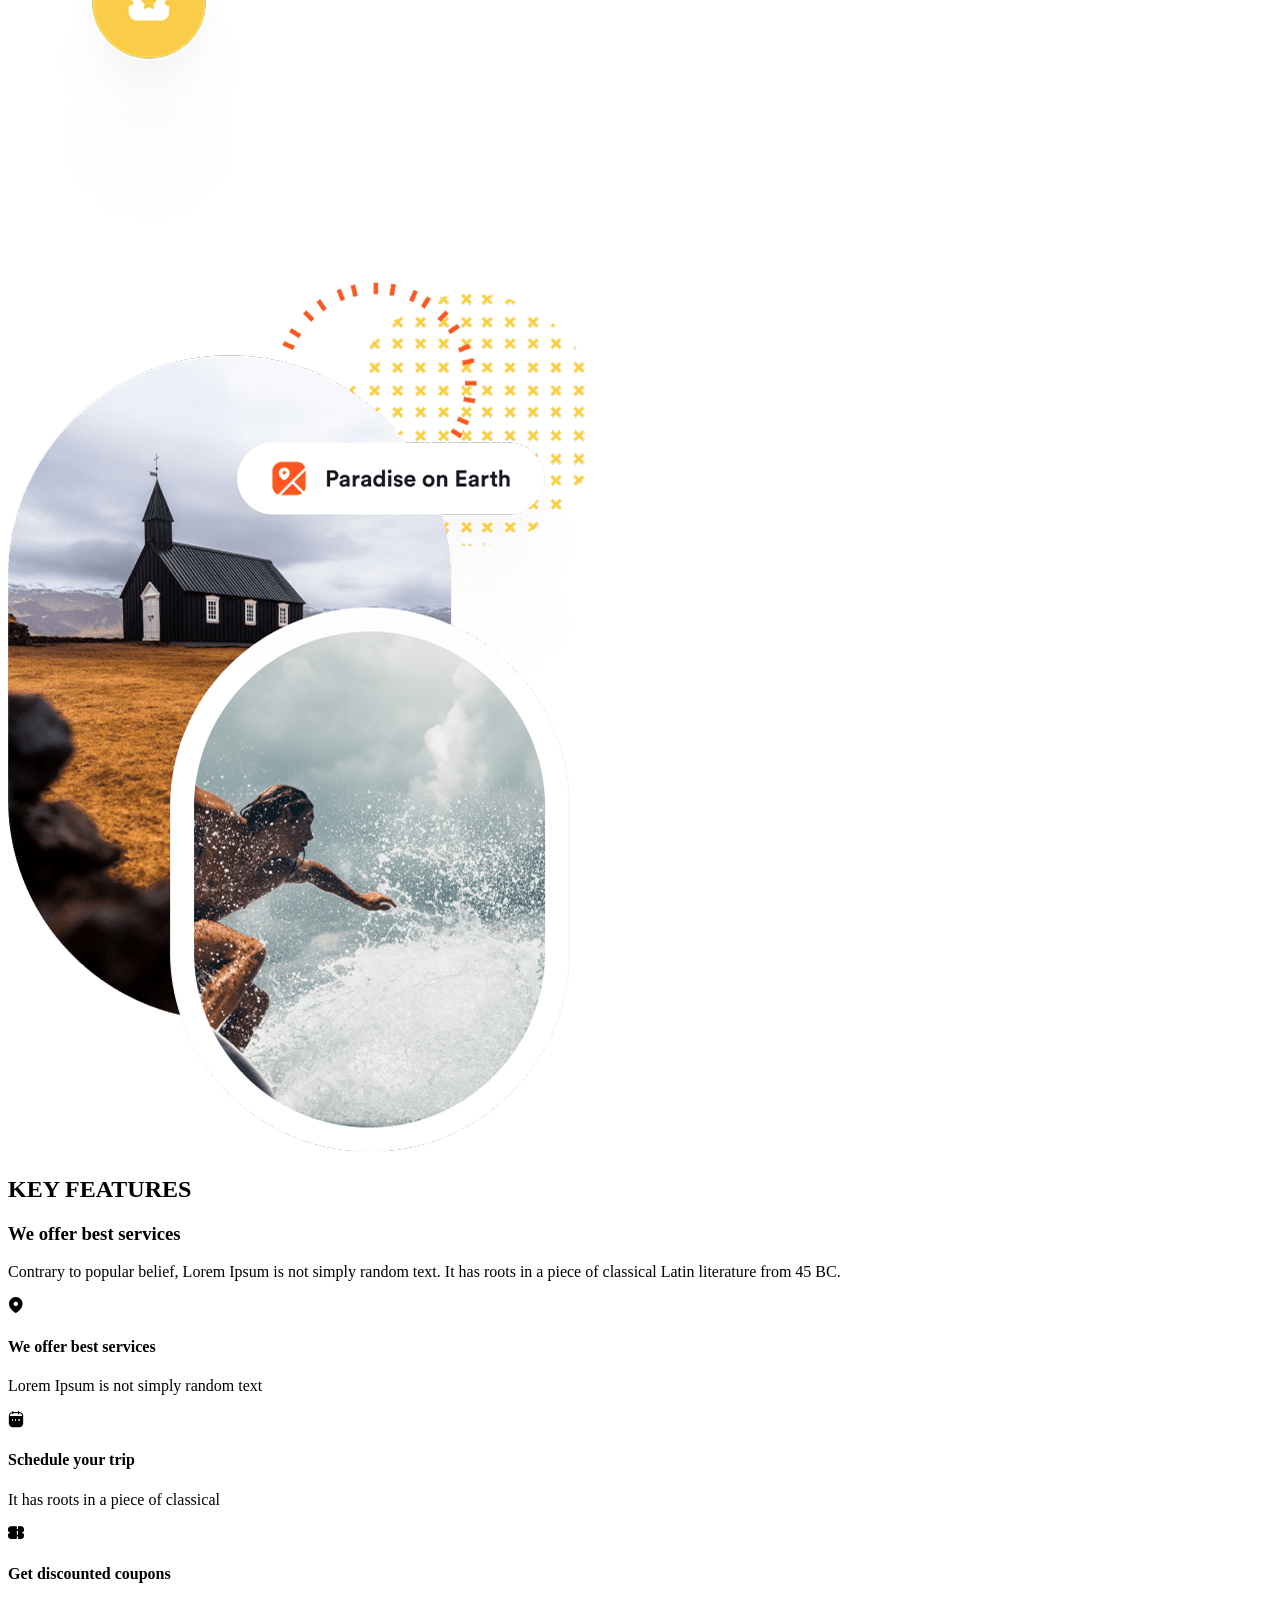
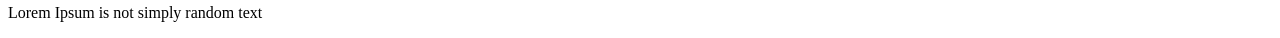
==== commit d45f7f85: "Review fixes." ====
--- a/src/index.html
+++ b/src/index.html
@@ -73,7 +73,7 @@
                         class="text text--sm text--gray hero__heading hero__heading--p"
                     >
                         We always make our customer happy by providing
-                        <span class="text hero__heading--span"
+                        <span class="text text--blocklg"
                             >as many choices as possible</span
                         >
                     </p>
@@ -254,90 +254,88 @@
         </section>
 
         <!-- Key Features Section -->
-        <section class="key-feature">
-            <div class="key-feature__img-container">
-                <img
-                    class="key-feature__img"
+        <section class="keyfeature">
+            <div class="keyfeature__img-container">
+                <img
+                    class="keyfeature__img"
                     src="../public/assets/img/key_feature_background.png"
                     alt="Key features background illustration"
                 />
             </div>
-            <div class="key-feature__desc">
-                <div class="key-feature__heading-container">
+            <div class="keyfeature__desc">
+                <div class="keyfeature__heading-container">
                     <h2
-                        class="heading heading--sm heading--pink key-feature__heading"
+                        class="heading heading--sm heading--pink keyfeature__heading"
                     >
                         KEY FEATURES
                     </h2>
                     <h3
-                        class="heading heading--lg key-feature__heading key-feature__heading--h3"
+                        class="heading heading--lg keyfeature__heading keyfeature__heading--h3"
                     >
                         We offer best services
                     </h3>
                     <p
-                        class="text text--sm text--gray text--center text--mt key-feature__heading"
+                        class="text text--sm text--gray text--center text--mt keyfeature__heading"
                     >
                         Contrary to popular belief, Lorem Ipsum is not simply
                         random text. It has roots in a piece of classical Latin
                         literature
-                        <span class="text key-feature__heading--span"
-                            >from 45 BC.</span
-                        >
-                    </p>
-                </div>
-                <div class="key-feature__card-container">
-                    <div class="card key-feature__card">
+                        <span class="text text--blocklg">from 45 BC.</span>
+                    </p>
+                </div>
+                <div class="keyfeature__card-container">
+                    <div class="card keyfeature__card">
                         <div
-                            class="key-feature__icon-container key-feature__icon-container--orange"
+                            class="keyfeature__icon-container keyfeature__icon-container--orange"
                         >
                             <i class="icon icon--location"></i>
                         </div>
                         <div>
                             <h4
-                                class="heading heading--md key-feature__card-text key-feature__card-text--h4"
+                                class="heading heading--md keyfeature__card-text keyfeature__card-text--h4"
                             >
                                 We offer best services
                             </h4>
                             <p
-                                class="text text--md text--gray key-feature__card-text"
+                                class="text text--md text--gray keyfeature__card-text"
                             >
                                 Lorem Ipsum is not simply random text
                             </p>
                         </div>
                     </div>
-                    <div class="card key-feature__card">
+                    <div class="card keyfeature__card">
                         <div
-                            class="key-feature__icon-container key-feature__icon-container--yellow"
+                            class="keyfeature__icon-container keyfeature__icon-container--yellow"
                         >
                             <i class="icon icon--calendar"></i>
                         </div>
                         <div>
                             <h4
-                                class="heading heading--md key-feature__card-text key-feature__card-text--h4"
+                                class="heading heading--md keyfeature__card-text keyfeature__card-text--h4"
                             >
                                 Schedule your trip
                             </h4>
                             <p
-                                class="text text--md text--gray key-feature__card-text"
+                                class="text text--md text--gray keyfeature__card-text"
                             >
                                 It has roots in a piece of classical
                             </p>
                         </div>
                     </div>
-                    <div class="card key-feature__card">
+                    <div class="card keyfeature__card">
                         <div
-                            class="key-feature__icon-container key-feature__icon-container--pink"
+                            class="keyfeature__icon-container keyfeature__icon-container--pink"
                         >
                             <i class="icon icon--coupon"></i>
                         </div>
                         <div>
                             <h4
-                                class="heading heading--md key-feature__card-text key-feature__card-text--h4"
+                                class="heading heading--md keyfeature__card-text keyfeature__card-text--h4"
                             >
                                 Get discounted coupons
                             </h4>
                             <p
-                                class="text text--md text--gray key-feature__card-text"
+                                class="text text--md text--gray keyfeature__card-text"
                             >
                                 Lorem Ipsum is not simply random text
                             </p>
@@ -346,96 +344,6 @@
                 </div>
             </div>
         </section>
-
-        <!-- Testimonial Section -->
-        <section>
-            <h2>TESTIMONIAL</h2>
-            <h3>Trust our clients</h3>
-            <div class="glide">
-                <div class="glide__track" data-glide-el="track">
-                    <ul class="glide__slides">
-                        <li class="glide__slide">
-                            <img
-                                src="../public/assets/img/carousel.png"
-                                alt="carousel slide image"
-                            />
-                            <h4>Mark Smith <span>/ Travel Enthusiast</span></h4>
-                            <div>
-                                <i class="icon icon--star"></i>
-                                <i class="icon icon--star"></i>
-                                <i class="icon icon--star"></i>
-                                <i class="icon icon--star"></i>
-                                <i class="icon icon--star"></i>
-                            </div>
-                            <p>
-                                Contrary to popular belief, Lorem Ipsum is not
-                                simply random text. It has roots in a piece of
-                                classical Latin literature from 45 BC.
-                            </p>
-                        </li>
-                        <li class="glide__slide">
-                            <img
-                                src="../public/assets/img/carousel.png"
-                                alt="carousel slide image"
-                            />
-                            <h4>Mark Smith <span>/ Travel Enthusiast</span></h4>
-                            <div>
-                                <i class="icon icon--star"></i>
-                                <i class="icon icon--star"></i>
-                                <i class="icon icon--star"></i>
-                                <i class="icon icon--star"></i>
-                                <i class="icon icon--star"></i>
-                            </div>
-                            <p>
-                                Contrary to popular belief, Lorem Ipsum is not
-                                simply random text. It has roots in a piece of
-                                classical Latin literature from 45 BC.
-                            </p>
-                        </li>
-                        <li class="glide__slide">
-                            <img
-                                src="../public/assets/img/carousel.png"
-                                alt="carousel slide image"
-                            />
-                            <h4>Mark Smith <span>/ Travel Enthusiast</span></h4>
-                            <div>
-                                <i class="icon icon--star"></i>
-                                <i class="icon icon--star"></i>
-                                <i class="icon icon--star"></i>
-                                <i class="icon icon--star"></i>
-                                <i class="icon icon--star"></i>
-                            </div>
-                            <p>
-                                Contrary to popular belief, Lorem Ipsum is not
-                                simply random text. It has roots in a piece of
-                                classical Latin literature from 45 BC.
-                            </p>
-                        </li>
-                    </ul>
-                </div>
-                <div class="glide__bullets" data-glide-el="controls[nav]">
-                    <button class="glide__bullet" data-glide-dir="=0"></button>
-                    <button class="glide__bullet" data-glide-dir="=1"></button>
-                    <button class="glide__bullet" data-glide-dir="=2"></button>
-                </div>
-                <div class="glide__arrows" data-glide-el="controls">
-                    <button
-                        class="glide__arrow glide__arrow--left"
-                        data-glide-dir="<"
-                    >
-                        <i class="icon icon--arrow-left"></i>
-                    </button>
-                    <button
-                        class="glide__arrow glide__arrow--right"
-                        data-glide-dir=">"
-                    >
-                        <i class="icon icon--arrow-right"></i>
-                    </button>
-                </div>
-            </div>
-        </section>
-
-        <script src="../node_modules/@glidejs/glide/dist/glide.min.js"></script>
         <script type="module" src="./script/index.js"></script>
     </body>
 </html>
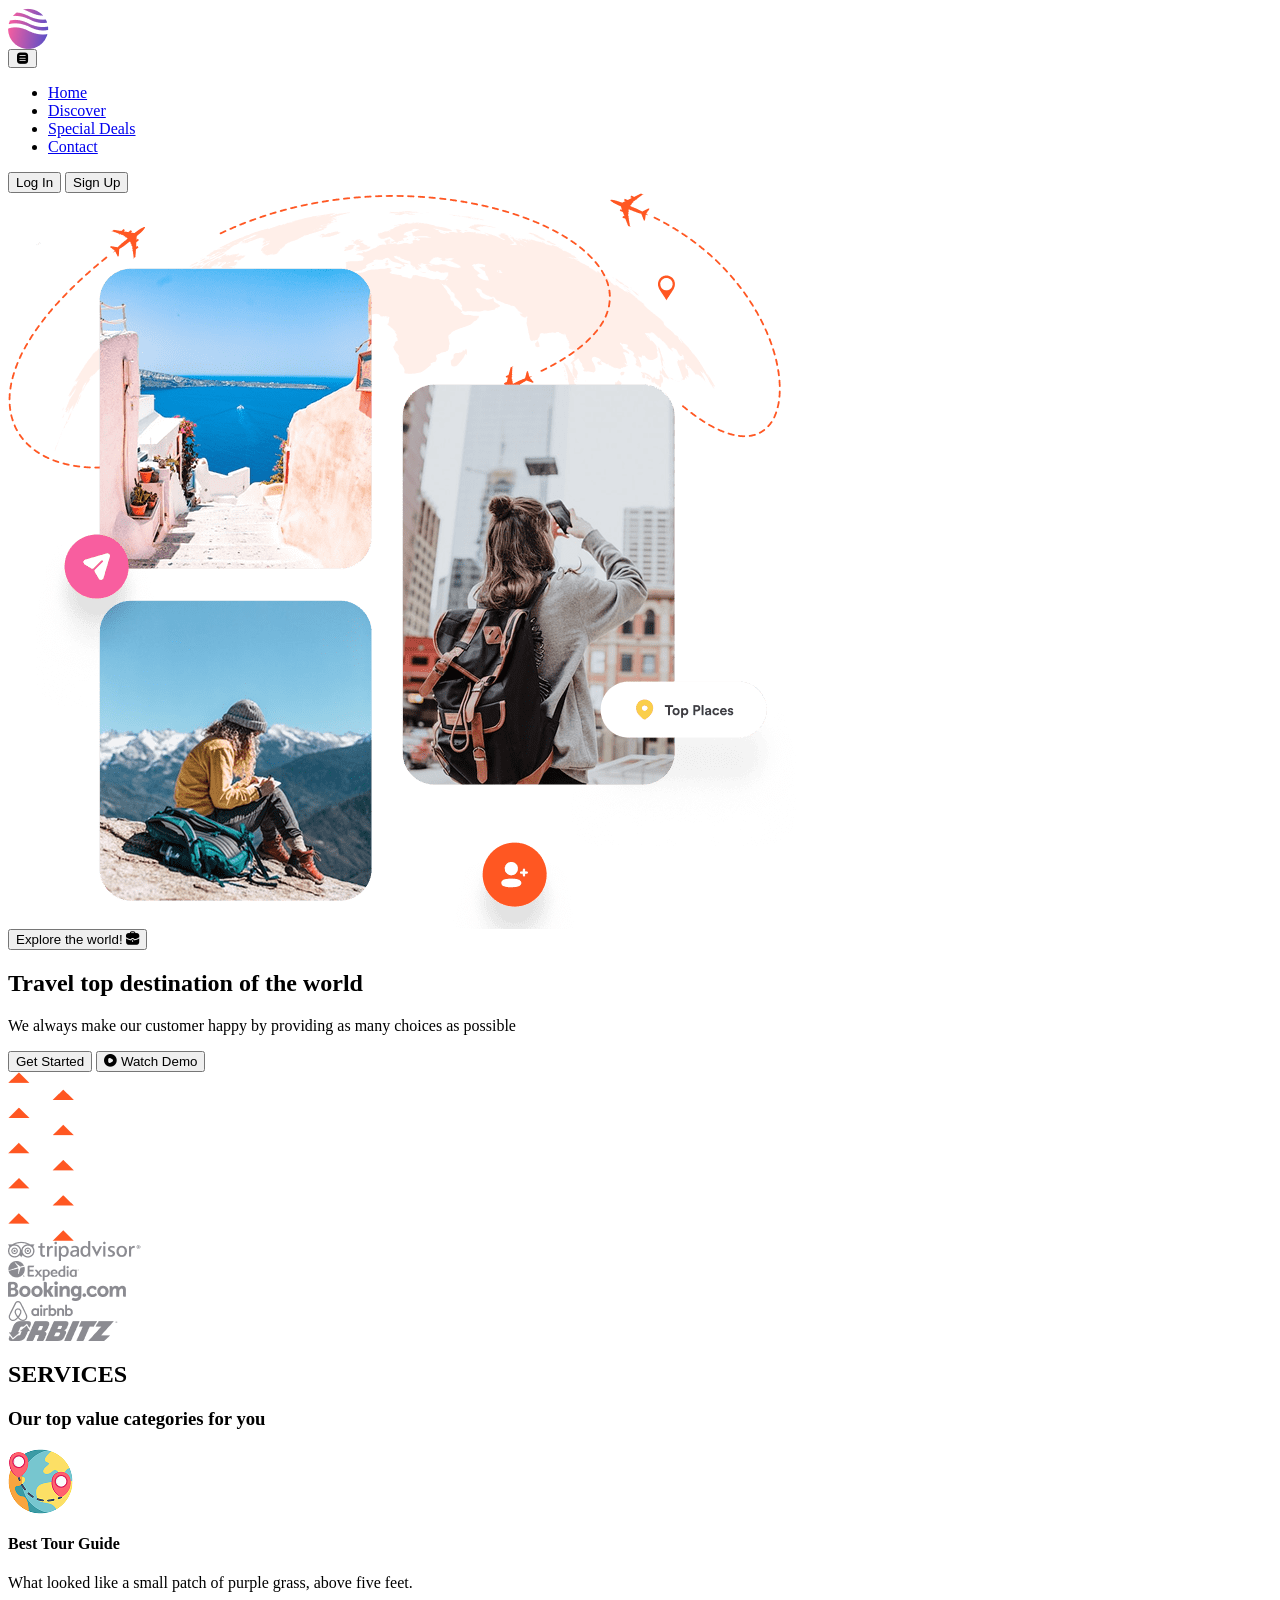
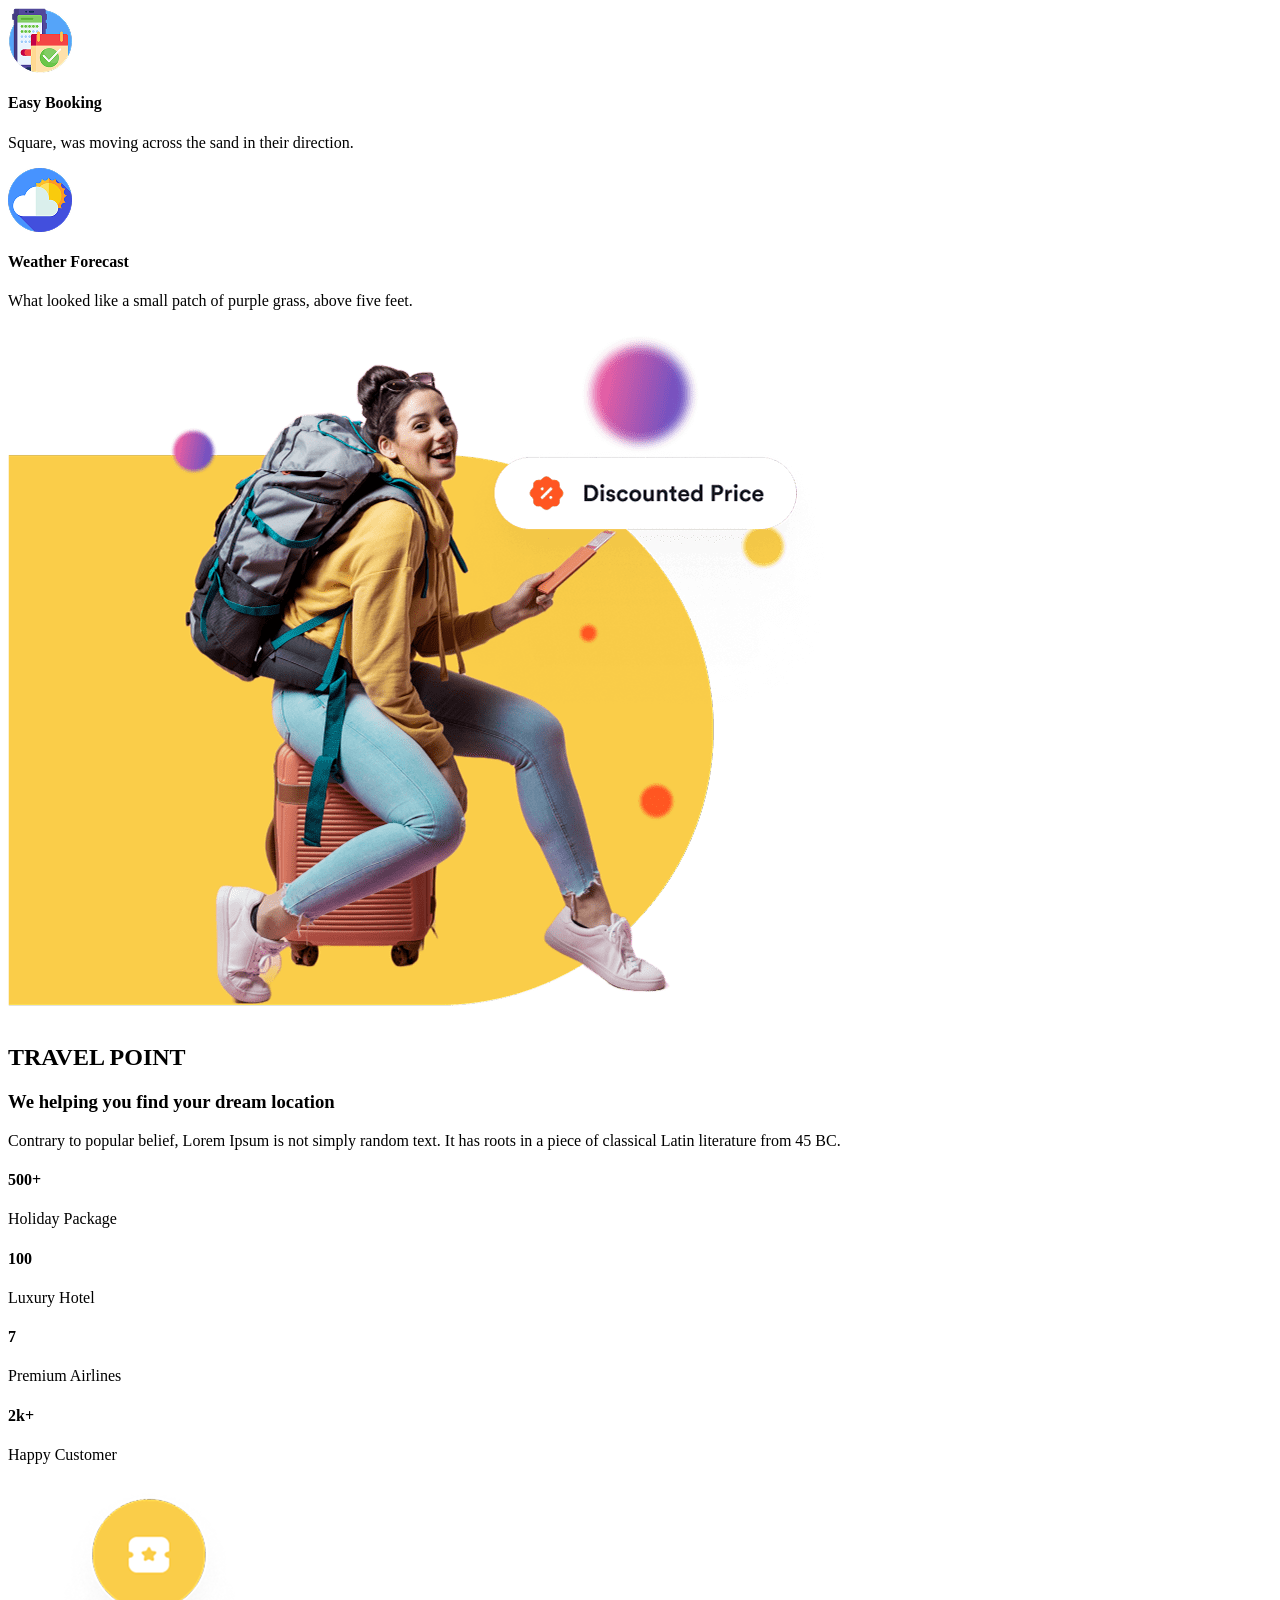
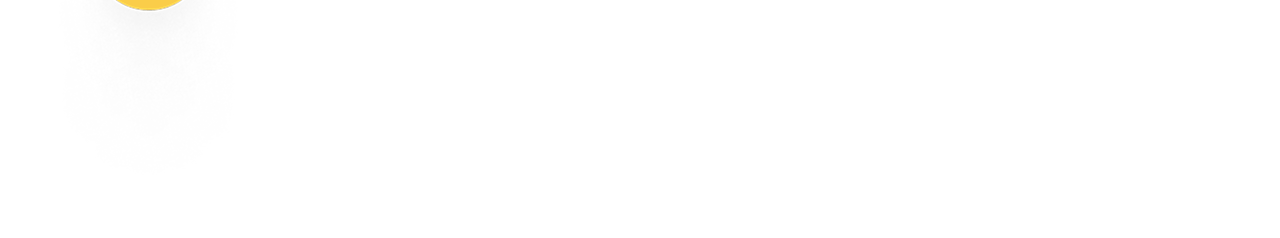
==== commit b2502796: "Merge pull request #6 from jtg-inductions-fe/RS_A1_05 Travel Point Section" ====
--- a/src/index.html
+++ b/src/index.html
@@ -1,4 +1,3 @@
-<!doctype html>
 <html lang="en">
     <head>
         <meta charset="UTF-8" />
@@ -52,16 +51,13 @@
                 />
             </div>
             <div class="hero__desc-container">
-                <button
-                    class="hero__button hero__button--explore"
-                    aria-label="Explore the world"
-                >
+                <button class="hero__button hero__button--explore" aria-label="Explore the world">
                     <span>Explore the world!</span>
                     <i class="icon icon--bag" aria-hidden="true"></i>
                 </button>
                 <div class="hero__desc">
                     <h1
-                        class="heading heading--xl hero__heading hero__heading--h1"
+                        class="heading heading--lg hero__heading hero__heading--h1"
                     >
                         Travel
                         <span class="heading heading--pink"
@@ -69,9 +65,7 @@
                         >
                         of the world
                     </h1>
-                    <p
-                        class="text text--sm text--gray hero__heading hero__heading--p"
-                    >
+                    <p class="text text--gray hero__heading hero__heading--h1">
                         We always make our customer happy by providing
                         <span class="text text--blocklg"
                             >as many choices as possible</span
@@ -142,7 +136,7 @@
             </div>
         </section>
         <div class="wrapper" aria-hidden="true">
-            <div class="ellipse ellipse--secondary ellipse--yellow"></div>
+            <div class="ellipse ellipse--yellow"></div>
         </div>
 
         <!-- Services Section -->
@@ -151,9 +145,7 @@
                 <h2 class="heading heading--sm heading--pink services__heading">
                     SERVICES
                 </h2>
-                <h3
-                    class="heading heading--lg services__heading services__heading--h3"
-                >
+                <h3 class="heading heading--lg services__heading">
                     Our top value categories for you
                 </h3>
             </div>
@@ -164,10 +156,8 @@
                         src="../public/assets/img/destination.png"
                         alt="destination"
                     />
-                    <h4 class="heading heading--md services__card-heading">
-                        Best Tour Guide
-                    </h4>
-                    <p class="text text--md text--gray text--center">
+                    <h4 class="heading heading--md">Best Tour Guide</h4>
+                    <p class="text text--gray text--md text--center">
                         What looked like a small patch of purple grass, above
                         five feet.
                     </p>
@@ -178,10 +168,8 @@
                         src="../public/assets/img/booking.png"
                         alt="booking"
                     />
-                    <h4 class="heading heading--md services__card-heading">
-                        Easy Booking
-                    </h4>
-                    <p class="text text--md text--gray text--center">
+                    <h4 class="heading heading--md">Easy Booking</h4>
+                    <p class="text text--gray text--md text--center">
                         Square, was moving across the sand in their direction.
                     </p>
                 </div>
@@ -191,10 +179,8 @@
                         src="../public/assets/img/cloudy.png"
                         alt="cloudy"
                     />
-                    <h4 class="heading heading--md services__card-heading">
-                        Weather Forecast
-                    </h4>
-                    <p class="text text--md text--gray text--center">
+                    <h4 class="heading heading--md">Weather Forecast</h4>
+                    <p class="text text--gray text--md text--center">
                         What looked like a small patch of purple grass, above
                         five feet.
                     </p>
@@ -212,136 +198,38 @@
                 />
             </div>
             <div class="travel__desc">
-                <h2 class="heading heading--sm heading--pink travel__heading">
-                    TRAVEL POINT
-                </h2>
-                <h3
-                    class="heading heading--lg travel__heading travel__heading--h3"
-                >
+                <h2 class="heading heading--sm heading--pink">TRAVEL POINT</h2>
+                <h3 class="heading heading--lg">
                     We helping you find your dream location
                 </h3>
-                <p
-                    class="text text--sm text--gray text--mt text--center travel__heading"
-                >
+                <p class="text text--gray text--mt text--center">
                     Contrary to popular belief, Lorem Ipsum is not simply random
                     text. It has roots in a piece of classical Latin literature
                     from 45 BC.
                 </p>
                 <div class="travel__card-container">
                     <div class="card travel__card">
-                        <h4 class="travel__card-heading">500+</h4>
+                        <h4>500+</h4>
                         <p class="text text--md">Holiday Package</p>
                     </div>
                     <div class="card travel__card">
-                        <h4 class="travel__card-heading">100</h4>
+                        <h4>100</h4>
                         <p class="text text--md">Luxury Hotel</p>
                     </div>
                     <div class="card travel__card">
-                        <h4 class="travel__card-heading">7</h4>
+                        <h4>7</h4>
                         <p class="text text--md">Premium Airlines</p>
                     </div>
                     <div class="card travel__card">
-                        <h4 class="travel__card-heading">2k+</h4>
+                        <h4>2k+</h4>
                         <p class="text text--md">Happy Customer</p>
                     </div>
                 </div>
                 <img
                     class="travel__img travel__img--abs"
                     src="../public/assets/img/travel_point_2.png"
-                    alt="travel coupon design"
-                />
-            </div>
-        </section>
-
-        <!-- Key Features Section -->
-        <section class="keyfeature">
-            <div class="keyfeature__img-container">
-                <img
-                    class="keyfeature__img"
-                    src="../public/assets/img/key_feature_background.png"
-                    alt="Key features background illustration"
-                />
-            </div>
-            <div class="keyfeature__desc">
-                <div class="keyfeature__heading-container">
-                    <h2
-                        class="heading heading--sm heading--pink keyfeature__heading"
-                    >
-                        KEY FEATURES
-                    </h2>
-                    <h3
-                        class="heading heading--lg keyfeature__heading keyfeature__heading--h3"
-                    >
-                        We offer best services
-                    </h3>
-                    <p
-                        class="text text--sm text--gray text--center text--mt keyfeature__heading"
-                    >
-                        Contrary to popular belief, Lorem Ipsum is not simply
-                        random text. It has roots in a piece of classical Latin
-                        literature
-                        <span class="text text--blocklg">from 45 BC.</span>
-                    </p>
-                </div>
-                <div class="keyfeature__card-container">
-                    <div class="card keyfeature__card">
-                        <div
-                            class="keyfeature__icon-container keyfeature__icon-container--orange"
-                        >
-                            <i class="icon icon--location"></i>
-                        </div>
-                        <div>
-                            <h4
-                                class="heading heading--md keyfeature__card-text keyfeature__card-text--h4"
-                            >
-                                We offer best services
-                            </h4>
-                            <p
-                                class="text text--md text--gray keyfeature__card-text"
-                            >
-                                Lorem Ipsum is not simply random text
-                            </p>
-                        </div>
-                    </div>
-                    <div class="card keyfeature__card">
-                        <div
-                            class="keyfeature__icon-container keyfeature__icon-container--yellow"
-                        >
-                            <i class="icon icon--calendar"></i>
-                        </div>
-                        <div>
-                            <h4
-                                class="heading heading--md keyfeature__card-text keyfeature__card-text--h4"
-                            >
-                                Schedule your trip
-                            </h4>
-                            <p
-                                class="text text--md text--gray keyfeature__card-text"
-                            >
-                                It has roots in a piece of classical
-                            </p>
-                        </div>
-                    </div>
-                    <div class="card keyfeature__card">
-                        <div
-                            class="keyfeature__icon-container keyfeature__icon-container--pink"
-                        >
-                            <i class="icon icon--coupon"></i>
-                        </div>
-                        <div>
-                            <h4
-                                class="heading heading--md keyfeature__card-text keyfeature__card-text--h4"
-                            >
-                                Get discounted coupons
-                            </h4>
-                            <p
-                                class="text text--md text--gray keyfeature__card-text"
-                            >
-                                Lorem Ipsum is not simply random text
-                            </p>
-                        </div>
-                    </div>
-                </div>
+                    alt="travel cupoun design"
+                />
             </div>
         </section>
         <script type="module" src="./script/index.js"></script>
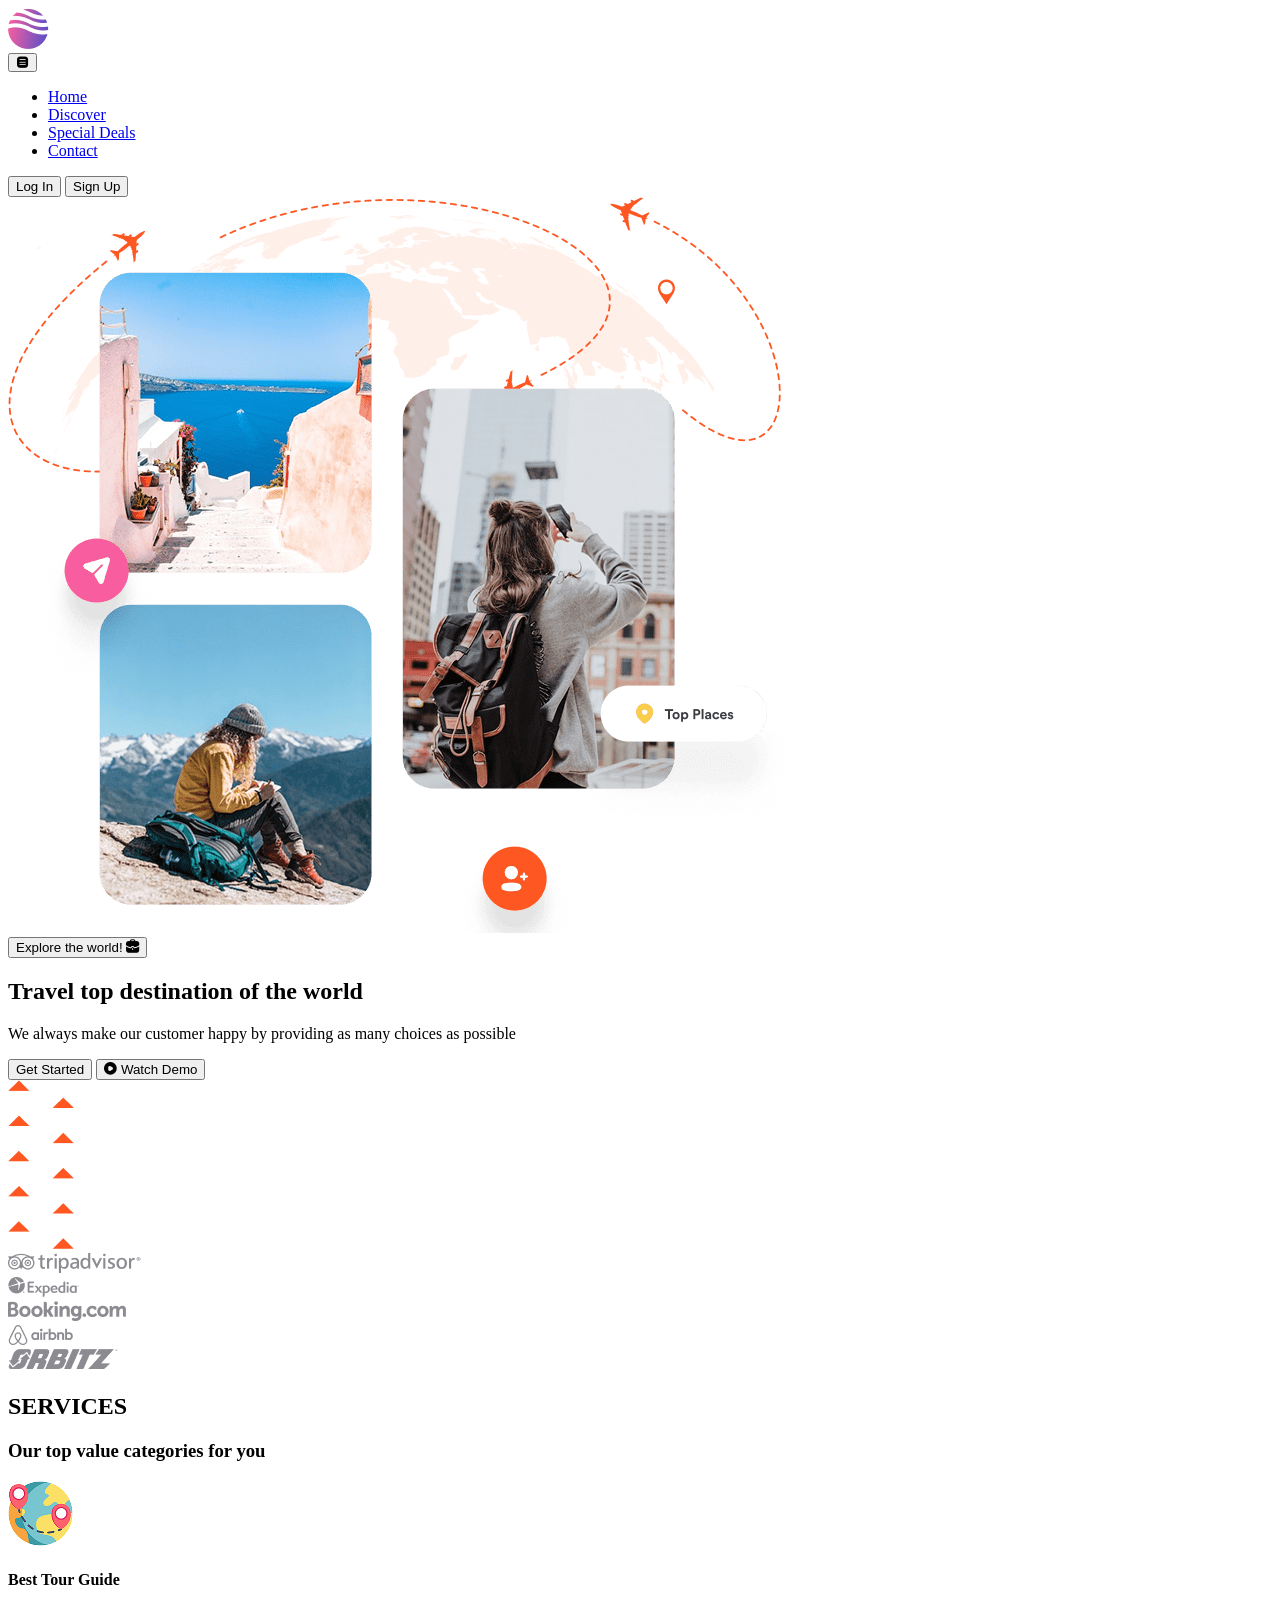
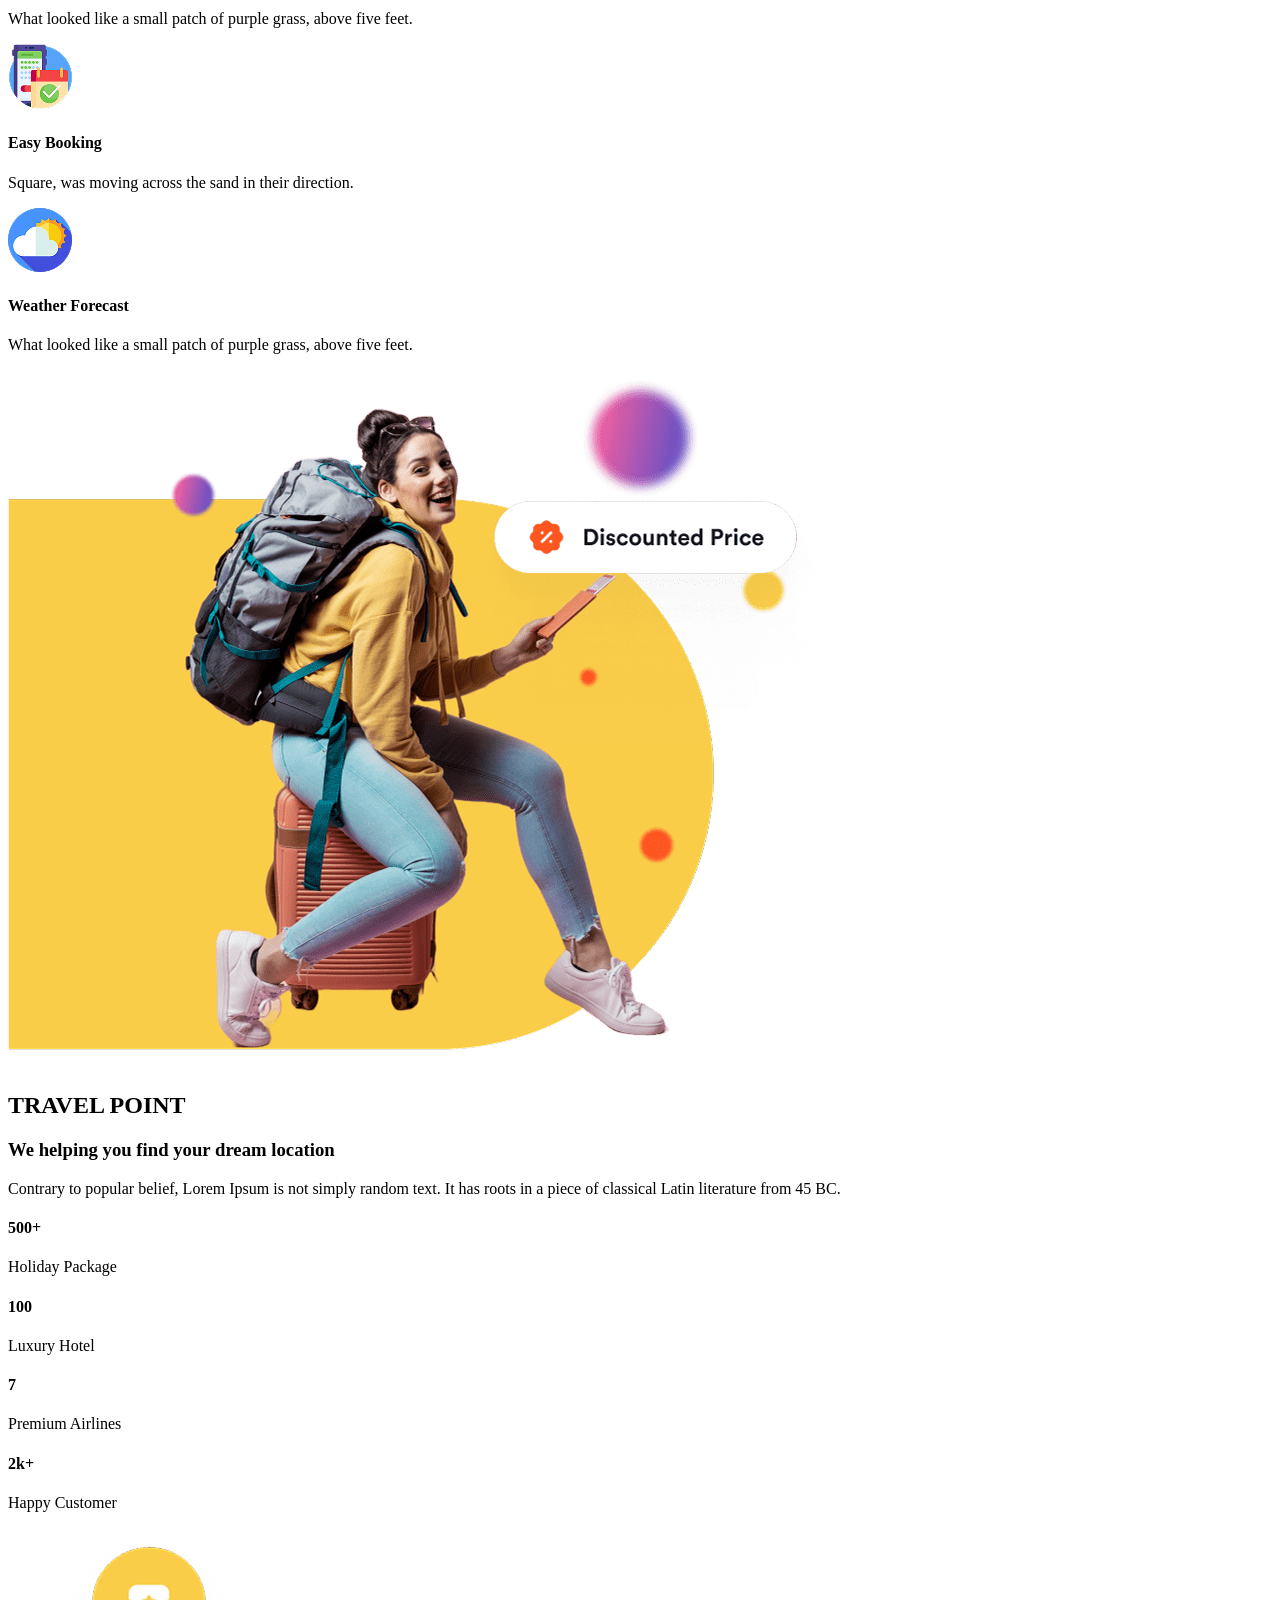
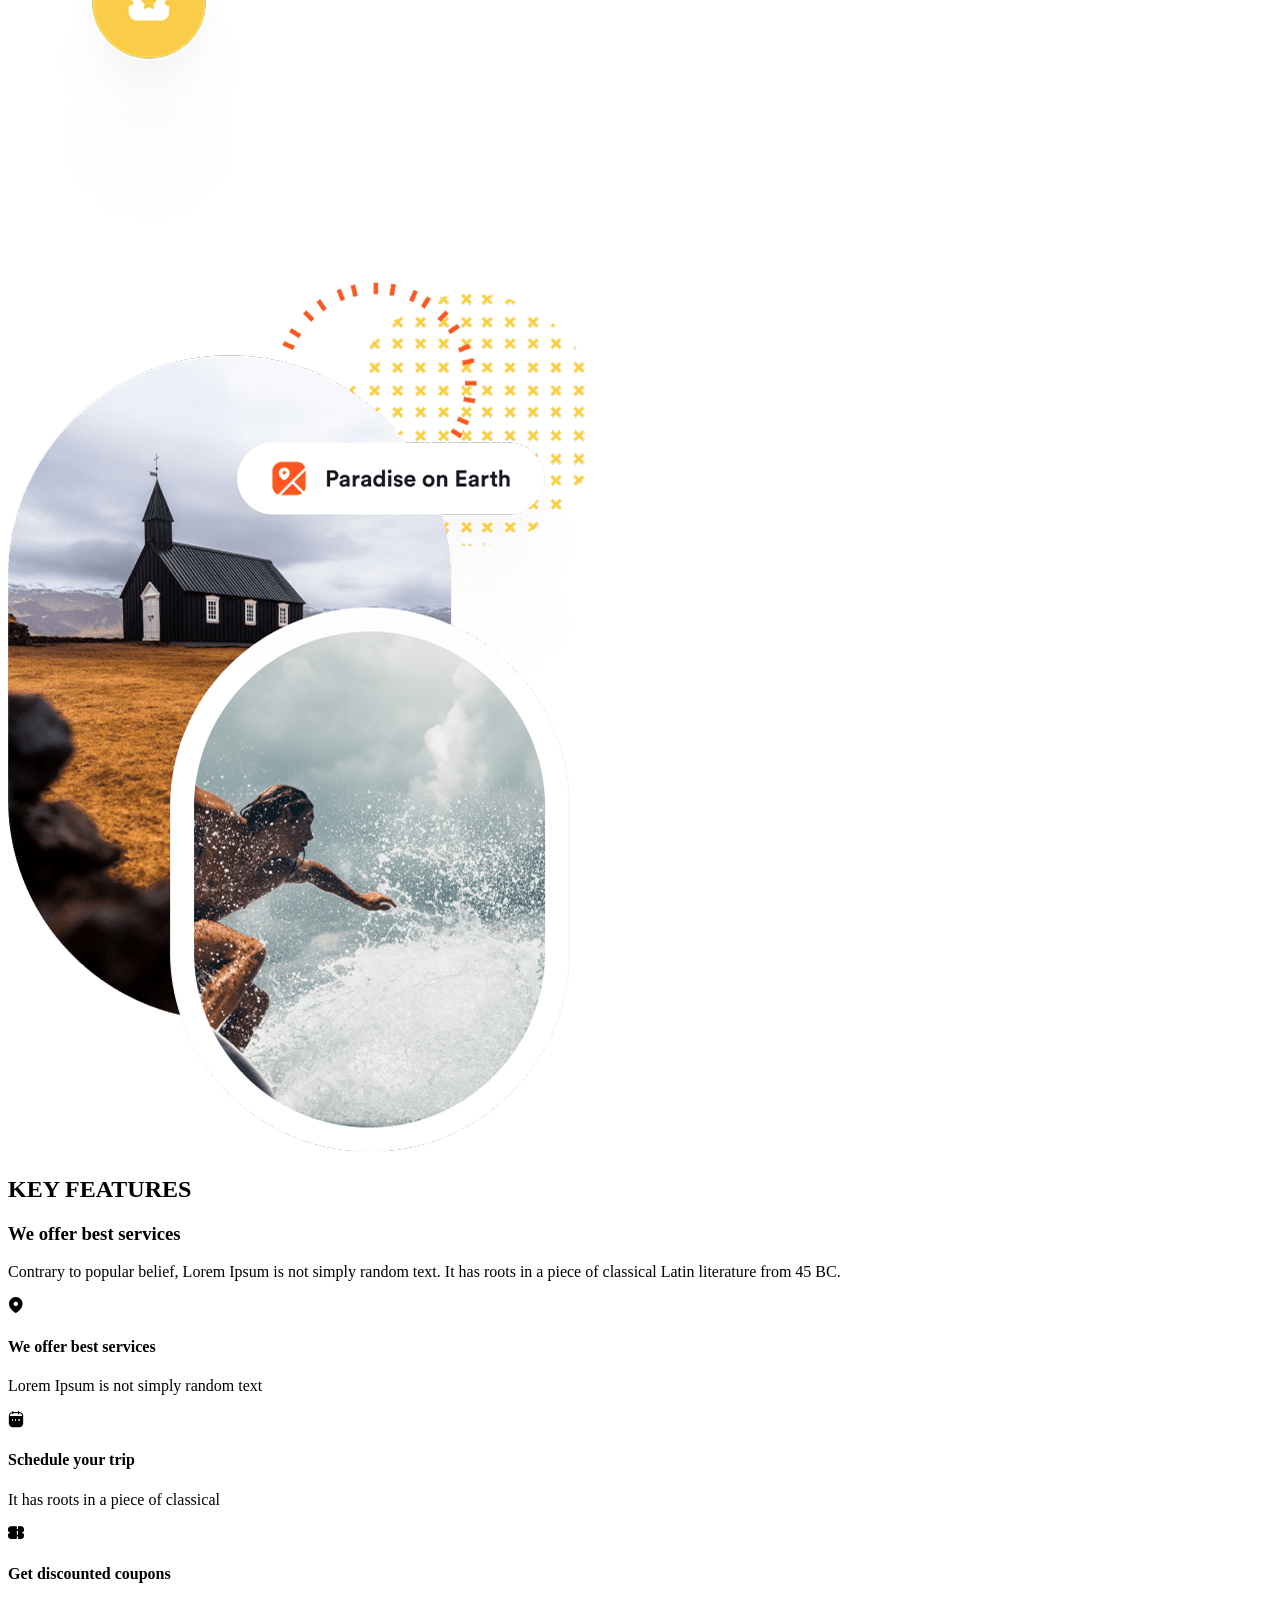
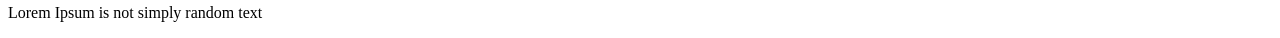
==== commit d3f1faee: "Review fixes." ====
--- a/src/index.html
+++ b/src/index.html
@@ -1,3 +1,4 @@
+<!doctype html>
 <html lang="en">
     <head>
         <meta charset="UTF-8" />
@@ -51,13 +52,16 @@
                 />
             </div>
             <div class="hero__desc-container">
-                <button class="hero__button hero__button--explore" aria-label="Explore the world">
+                <button
+                    class="hero__button hero__button--explore"
+                    aria-label="Explore the world"
+                >
                     <span>Explore the world!</span>
                     <i class="icon icon--bag" aria-hidden="true"></i>
                 </button>
                 <div class="hero__desc">
                     <h1
-                        class="heading heading--lg hero__heading hero__heading--h1"
+                        class="heading heading--xl hero__heading hero__heading--h1"
                     >
                         Travel
                         <span class="heading heading--pink"
@@ -65,9 +69,11 @@
                         >
                         of the world
                     </h1>
-                    <p class="text text--gray hero__heading hero__heading--h1">
+                    <p
+                        class="text text--sm text--gray hero__heading hero__heading--p"
+                    >
                         We always make our customer happy by providing
-                        <span class="text text--blocklg"
+                        <span class="text hero__heading--span"
                             >as many choices as possible</span
                         >
                     </p>
@@ -136,7 +142,7 @@
             </div>
         </section>
         <div class="wrapper" aria-hidden="true">
-            <div class="ellipse ellipse--yellow"></div>
+            <div class="ellipse ellipse--secondary ellipse--yellow"></div>
         </div>
 
         <!-- Services Section -->
@@ -145,7 +151,9 @@
                 <h2 class="heading heading--sm heading--pink services__heading">
                     SERVICES
                 </h2>
-                <h3 class="heading heading--lg services__heading">
+                <h3
+                    class="heading heading--lg services__heading services__heading--h3"
+                >
                     Our top value categories for you
                 </h3>
             </div>
@@ -156,8 +164,10 @@
                         src="../public/assets/img/destination.png"
                         alt="destination"
                     />
-                    <h4 class="heading heading--md">Best Tour Guide</h4>
-                    <p class="text text--gray text--md text--center">
+                    <h4 class="heading heading--md services__card-heading">
+                        Best Tour Guide
+                    </h4>
+                    <p class="text text--md text--gray text--center">
                         What looked like a small patch of purple grass, above
                         five feet.
                     </p>
@@ -168,8 +178,10 @@
                         src="../public/assets/img/booking.png"
                         alt="booking"
                     />
-                    <h4 class="heading heading--md">Easy Booking</h4>
-                    <p class="text text--gray text--md text--center">
+                    <h4 class="heading heading--md services__card-heading">
+                        Easy Booking
+                    </h4>
+                    <p class="text text--md text--gray text--center">
                         Square, was moving across the sand in their direction.
                     </p>
                 </div>
@@ -179,8 +191,10 @@
                         src="../public/assets/img/cloudy.png"
                         alt="cloudy"
                     />
-                    <h4 class="heading heading--md">Weather Forecast</h4>
-                    <p class="text text--gray text--md text--center">
+                    <h4 class="heading heading--md services__card-heading">
+                        Weather Forecast
+                    </h4>
+                    <p class="text text--md text--gray text--center">
                         What looked like a small patch of purple grass, above
                         five feet.
                     </p>
@@ -198,38 +212,138 @@
                 />
             </div>
             <div class="travel__desc">
-                <h2 class="heading heading--sm heading--pink">TRAVEL POINT</h2>
-                <h3 class="heading heading--lg">
+                <h2 class="heading heading--sm heading--pink travel__heading">
+                    TRAVEL POINT
+                </h2>
+                <h3
+                    class="heading heading--lg travel__heading travel__heading--h3"
+                >
                     We helping you find your dream location
                 </h3>
-                <p class="text text--gray text--mt text--center">
+                <p
+                    class="text text--sm text--gray text--mt text--center travel__heading"
+                >
                     Contrary to popular belief, Lorem Ipsum is not simply random
                     text. It has roots in a piece of classical Latin literature
                     from 45 BC.
                 </p>
                 <div class="travel__card-container">
                     <div class="card travel__card">
-                        <h4>500+</h4>
+                        <h4 class="travel__card-heading">500+</h4>
                         <p class="text text--md">Holiday Package</p>
                     </div>
                     <div class="card travel__card">
-                        <h4>100</h4>
+                        <h4 class="travel__card-heading">100</h4>
                         <p class="text text--md">Luxury Hotel</p>
                     </div>
                     <div class="card travel__card">
-                        <h4>7</h4>
+                        <h4 class="travel__card-heading">7</h4>
                         <p class="text text--md">Premium Airlines</p>
                     </div>
                     <div class="card travel__card">
-                        <h4>2k+</h4>
+                        <h4 class="travel__card-heading">2k+</h4>
                         <p class="text text--md">Happy Customer</p>
                     </div>
                 </div>
                 <img
                     class="travel__img travel__img--abs"
                     src="../public/assets/img/travel_point_2.png"
-                    alt="travel cupoun design"
-                />
+                    alt="travel coupon design"
+                />
+            </div>
+        </section>
+
+        <!-- Key Features Section -->
+        <section class="key-feature">
+            <div class="key-feature__img-container">
+                <img
+                    class="key-feature__img"
+                    src="../public/assets/img/key_feature_background.png"
+                    alt="Key features background illustration"
+                />
+            </div>
+            <div class="key-feature__desc">
+                <div class="key-feature__heading-container">
+                    <h2
+                        class="heading heading--sm heading--pink key-feature__heading"
+                    >
+                        KEY FEATURES
+                    </h2>
+                    <h3
+                        class="heading heading--lg key-feature__heading key-feature__heading--h3"
+                    >
+                        We offer best services
+                    </h3>
+                    <p
+                        class="text text--sm text--gray text--center text--mt key-feature__heading"
+                    >
+                        Contrary to popular belief, Lorem Ipsum is not simply
+                        random text. It has roots in a piece of classical Latin
+                        literature
+                        <span class="text key-feature__heading--span"
+                            >from 45 BC.</span
+                        >
+                    </p>
+                </div>
+                <div class="key-feature__card-container">
+                    <div class="card key-feature__card">
+                        <div
+                            class="key-feature__icon-container key-feature__icon-container--orange"
+                        >
+                            <i class="icon icon--location"></i>
+                        </div>
+                        <div>
+                            <h4
+                                class="heading heading--md key-feature__card-text key-feature__card-text--h4"
+                            >
+                                We offer best services
+                            </h4>
+                            <p
+                                class="text text--md text--gray key-feature__card-text"
+                            >
+                                Lorem Ipsum is not simply random text
+                            </p>
+                        </div>
+                    </div>
+                    <div class="card key-feature__card">
+                        <div
+                            class="key-feature__icon-container key-feature__icon-container--yellow"
+                        >
+                            <i class="icon icon--calendar"></i>
+                        </div>
+                        <div>
+                            <h4
+                                class="heading heading--md key-feature__card-text key-feature__card-text--h4"
+                            >
+                                Schedule your trip
+                            </h4>
+                            <p
+                                class="text text--md text--gray key-feature__card-text"
+                            >
+                                It has roots in a piece of classical
+                            </p>
+                        </div>
+                    </div>
+                    <div class="card key-feature__card">
+                        <div
+                            class="key-feature__icon-container key-feature__icon-container--pink"
+                        >
+                            <i class="icon icon--coupon"></i>
+                        </div>
+                        <div>
+                            <h4
+                                class="heading heading--md key-feature__card-text key-feature__card-text--h4"
+                            >
+                                Get discounted coupons
+                            </h4>
+                            <p
+                                class="text text--md text--gray key-feature__card-text"
+                            >
+                                Lorem Ipsum is not simply random text
+                            </p>
+                        </div>
+                    </div>
+                </div>
             </div>
         </section>
         <script type="module" src="./script/index.js"></script>
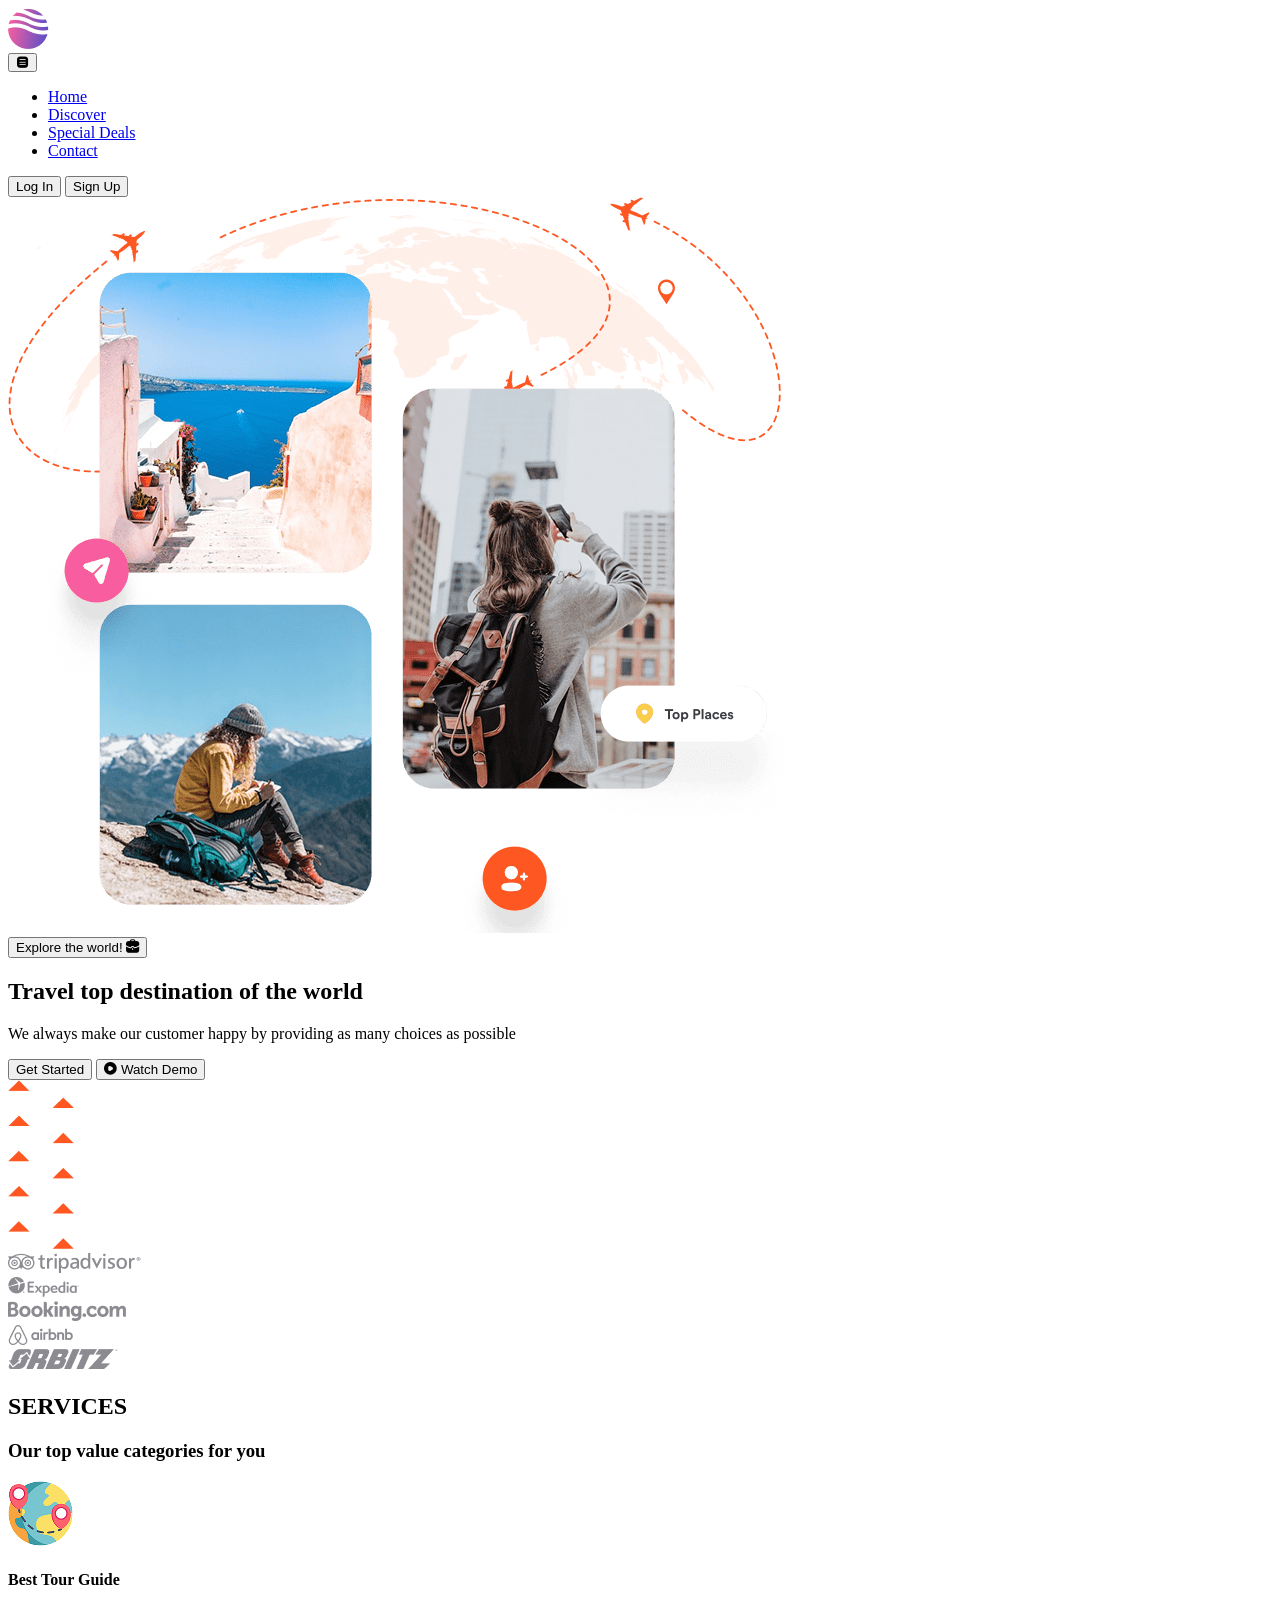
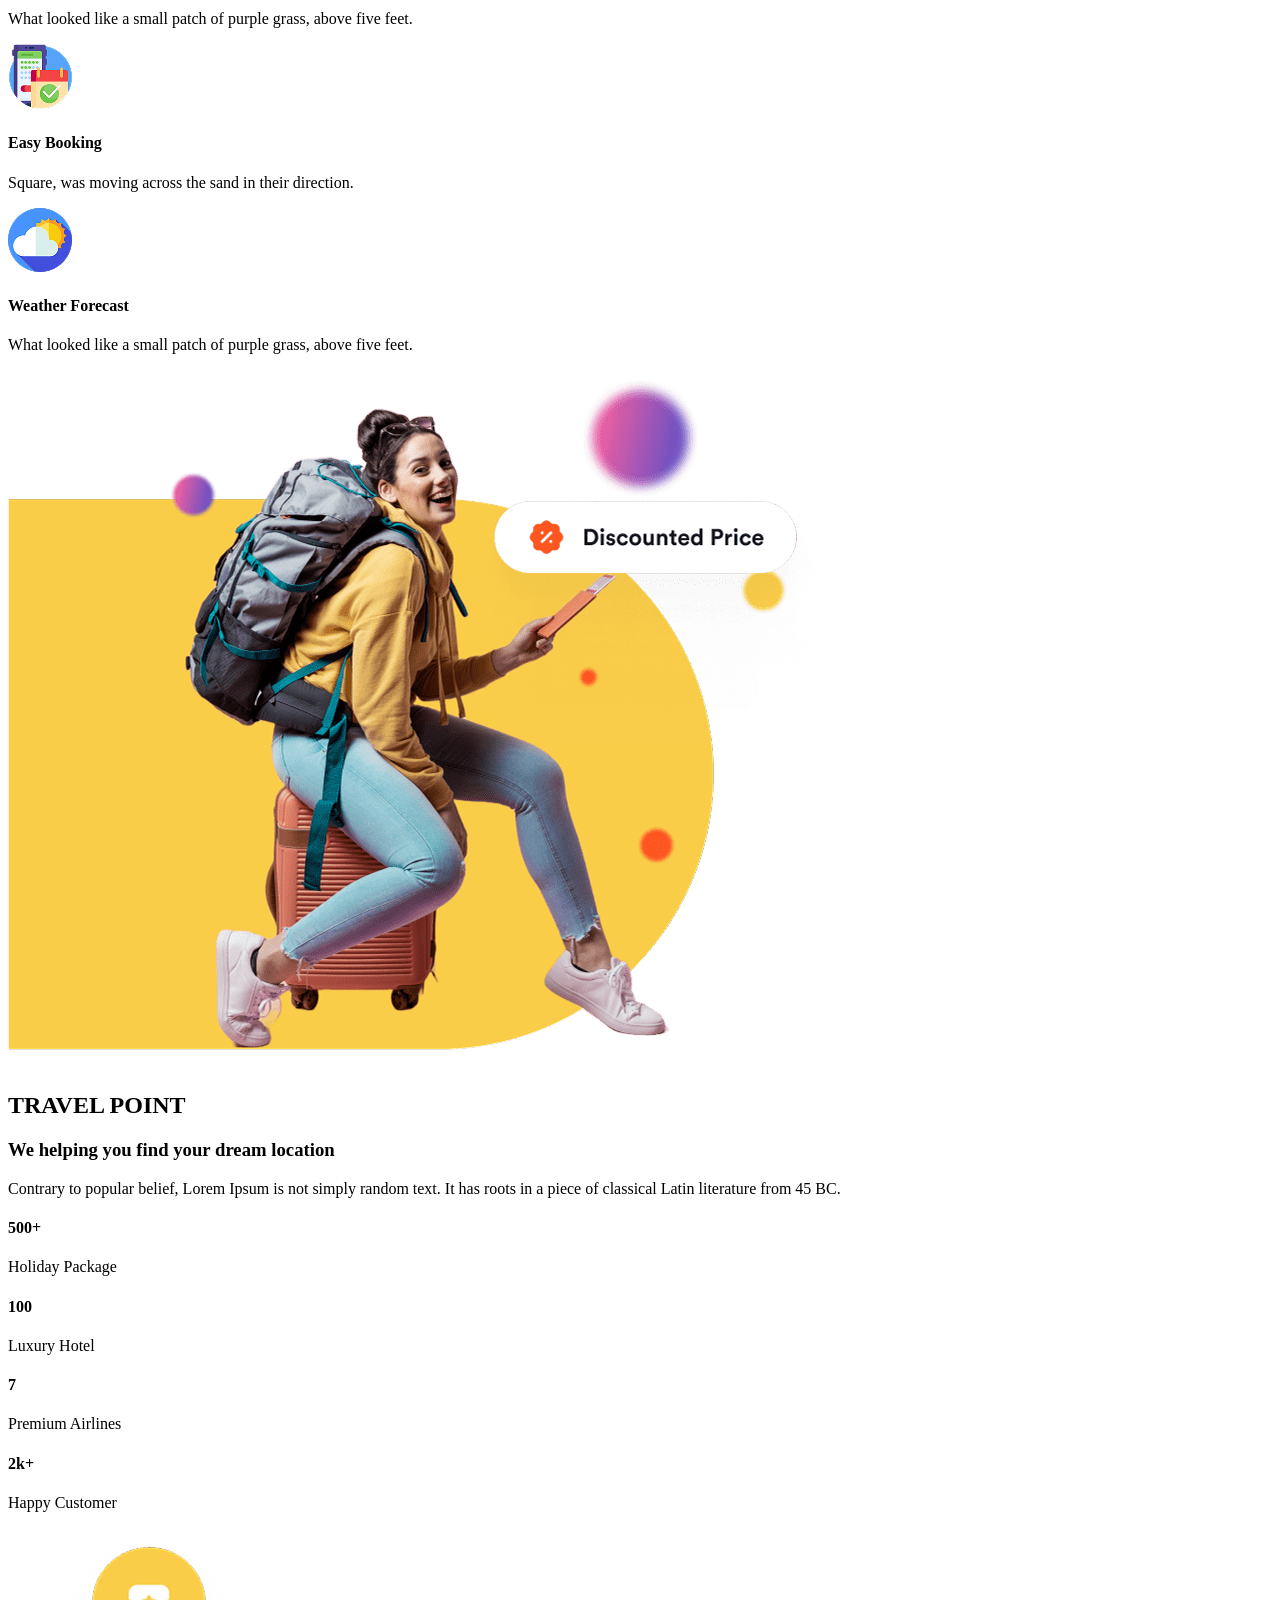
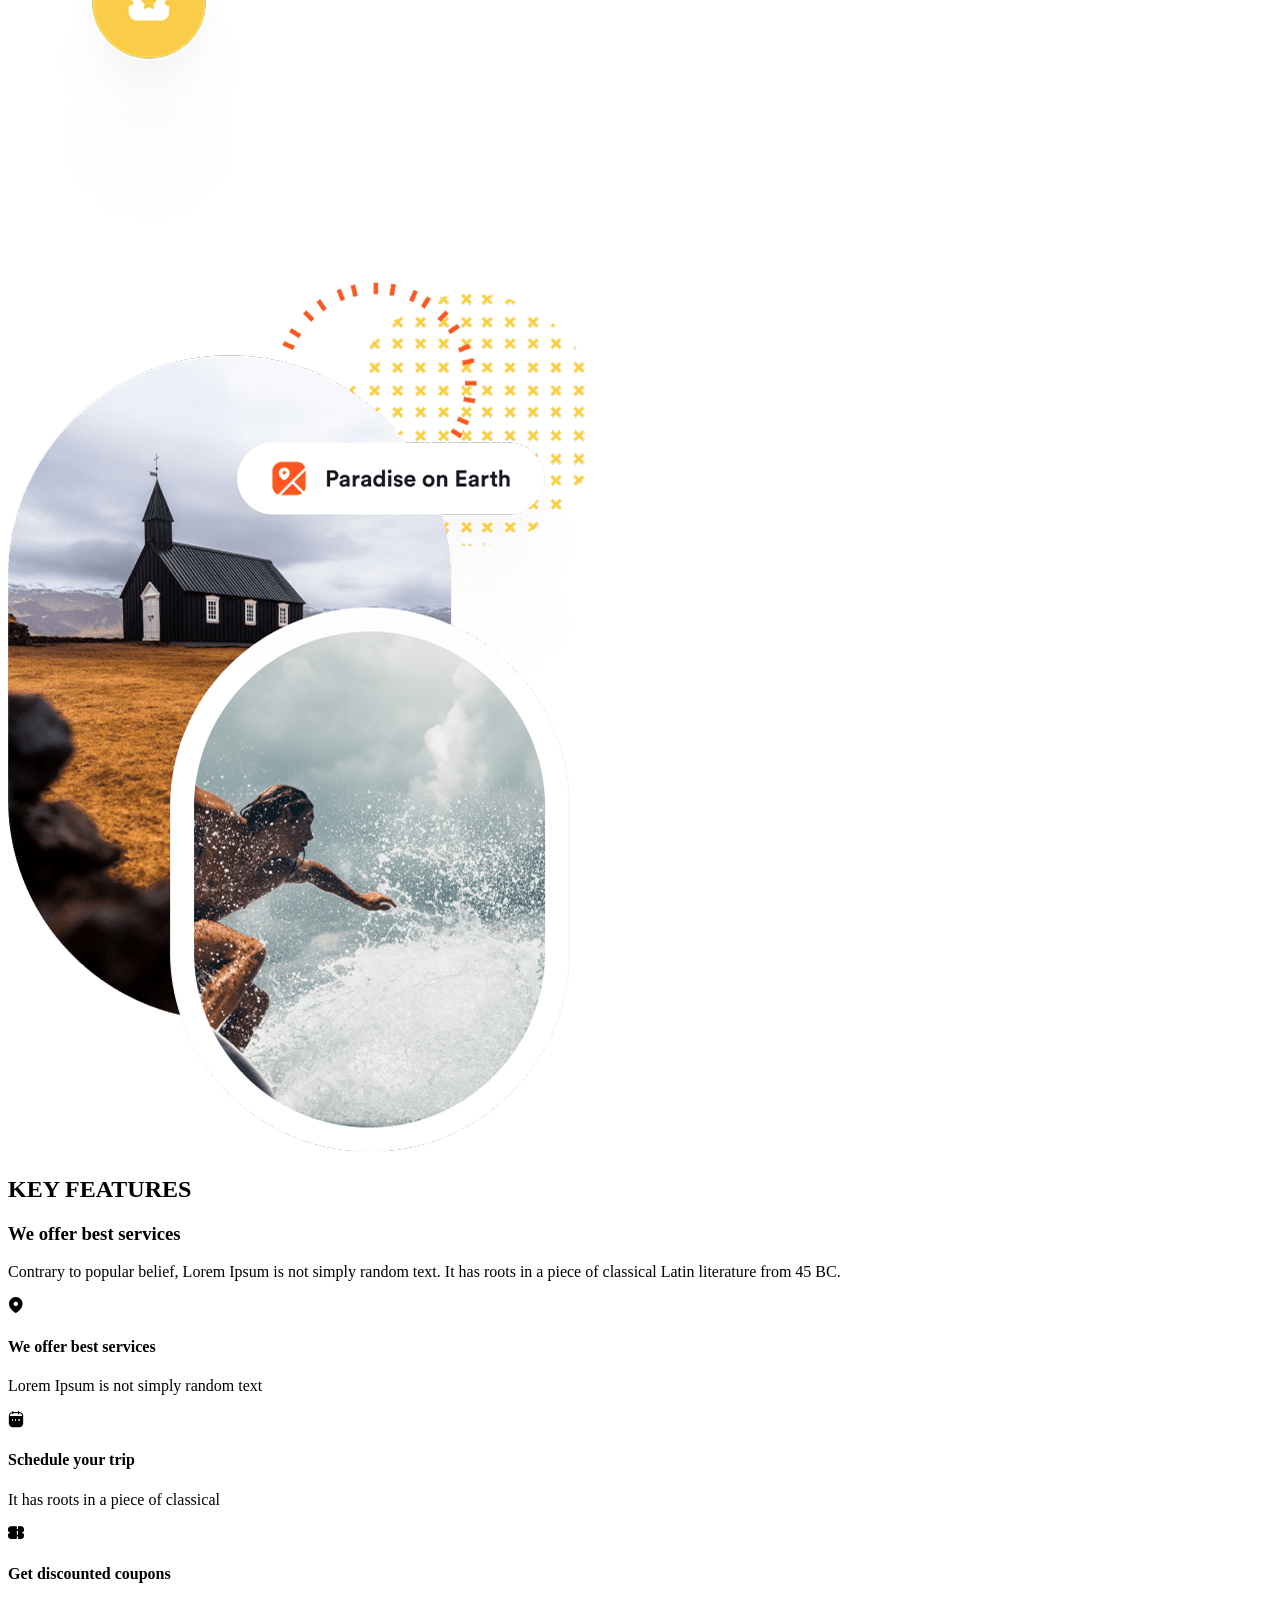
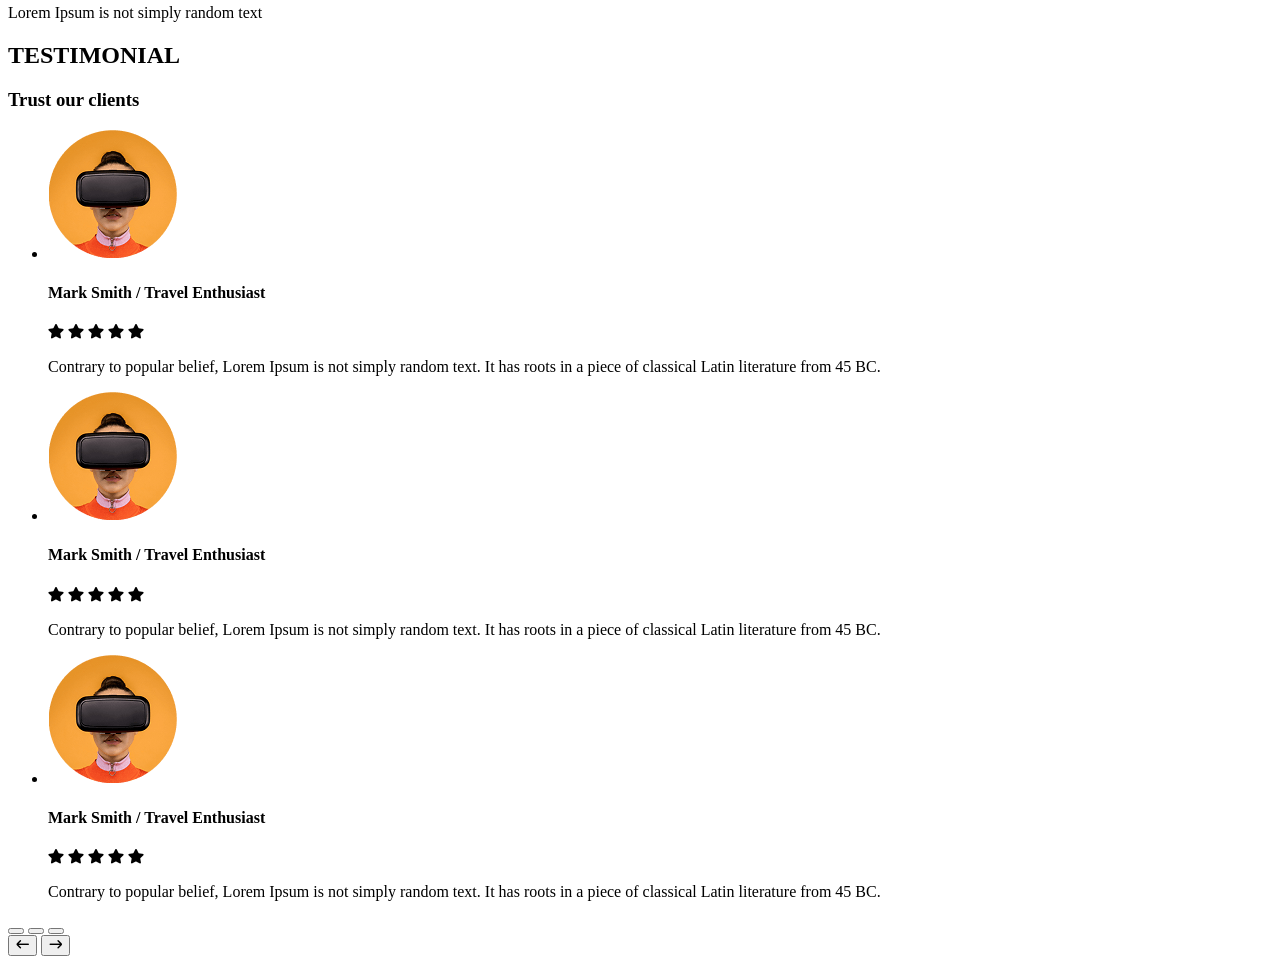
==== commit d33c3a9c: "Added classes to elements." ====
--- a/src/index.html
+++ b/src/index.html
@@ -346,6 +346,112 @@
                 </div>
             </div>
         </section>
+
+        <!-- Testimonial Section -->
+        <section class="testimonial">
+            <h2 class="heading heading--sm heading--pink">TESTIMONIAL</h2>
+            <h3 class="heading heading--lg">Trust our clients</h3>
+            <div class="glide">
+                <div class="glide__track" data-glide-el="track">
+                    <ul class="glide__slides">
+                        <li class="glide__slide">
+                            <img
+                                class="testimonial__img"
+                                src="../public/assets/img/carousel.png"
+                                alt="carousel slide image"
+                            />
+                            <h4 class="glide__slide-heading">
+                                Mark Smith
+                                <span class="glide__slide-heading--span"
+                                    >/ Travel Enthusiast</span
+                                >
+                            </h4>
+                            <div>
+                                <i class="icon icon--star"></i>
+                                <i class="icon icon--star"></i>
+                                <i class="icon icon--star"></i>
+                                <i class="icon icon--star"></i>
+                                <i class="icon icon--star"></i>
+                            </div>
+                            <p class="text text--md">
+                                Contrary to popular belief, Lorem Ipsum is not
+                                simply random text. It has roots in a piece of
+                                classical Latin literature from 45 BC.
+                            </p>
+                        </li>
+                        <li class="glide__slide">
+                            <img
+                                src="../public/assets/img/carousel.png"
+                                alt="carousel slide image"
+                            />
+                            <h4 class="glide__slide-heading">
+                                Mark Smith
+                                <span class="glide__slide-heading--span"
+                                    >/ Travel Enthusiast</span
+                                >
+                            </h4>
+                            <div>
+                                <i class="icon icon--star"></i>
+                                <i class="icon icon--star"></i>
+                                <i class="icon icon--star"></i>
+                                <i class="icon icon--star"></i>
+                                <i class="icon icon--star"></i>
+                            </div>
+                            <p class="text text--md">
+                                Contrary to popular belief, Lorem Ipsum is not
+                                simply random text. It has roots in a piece of
+                                classical Latin literature from 45 BC.
+                            </p>
+                        </li>
+                        <li class="glide__slide">
+                            <img
+                                src="../public/assets/img/carousel.png"
+                                alt="carousel slide image"
+                            />
+                            <h4 class="glide__slide-heading">
+                                Mark Smith
+                                <span class="glide__slide-heading--span"
+                                    >/ Travel Enthusiast</span
+                                >
+                            </h4>
+                            <div>
+                                <i class="icon icon--star"></i>
+                                <i class="icon icon--star"></i>
+                                <i class="icon icon--star"></i>
+                                <i class="icon icon--star"></i>
+                                <i class="icon icon--star"></i>
+                            </div>
+                            <p class="text text--md">
+                                Contrary to popular belief, Lorem Ipsum is not
+                                simply random text. It has roots in a piece of
+                                classical Latin literature from 45 BC.
+                            </p>
+                        </li>
+                    </ul>
+                </div>
+                <div class="glide__bullets" data-glide-el="controls[nav]">
+                    <button class="glide__bullet" data-glide-dir="=0"></button>
+                    <button class="glide__bullet" data-glide-dir="=1"></button>
+                    <button class="glide__bullet" data-glide-dir="=2"></button>
+                </div>
+                <div class="glide__arrows" data-glide-el="controls">
+                    <button
+                        class="glide__arrow glide__arrow--left"
+                        data-glide-dir="<"
+                    >
+                        <i class="icon icon--arrow-left"></i>
+                    </button>
+                    <button
+                        class="glide__arrow glide__arrow--right"
+                        data-glide-dir=">"
+                    >
+                        <i class="icon icon--arrow-right"></i>
+                    </button>
+                </div>
+            </div>
+        </section>
+
+        <script src="../node_modules/@glidejs/glide/dist/glide.min.js"></script>
         <script type="module" src="./script/index.js"></script>
     </body>
 </html>
--- a/public/assets/icons.css
+++ b/public/assets/icons.css
@@ -1,71 +1,71 @@
-
 @font-face {
-  font-family: 'icomoon';
-  src:  url('fonts/icomoon.eot?3k366s');
-  src:  url('fonts/icomoon.eot?3k366s#iefix') format('embedded-opentype'),
-    url('fonts/icomoon.ttf?3k366s') format('truetype'),
-    url('fonts/icomoon.woff?3k366s') format('woff'),
-    url('fonts/icomoon.svg?3k366s#icomoon') format('svg');
-  font-weight: normal;
-  font-style: normal;
-  font-display: block;
+    font-family: 'icomoon';
+    src: url('fonts/icomoon.eot?3k366s');
+    src:
+        url('fonts/icomoon.eot?3k366s#iefix') format('embedded-opentype'),
+        url('fonts/icomoon.ttf?3k366s') format('truetype'),
+        url('fonts/icomoon.woff?3k366s') format('woff'),
+        url('fonts/icomoon.svg?3k366s#icomoon') format('svg');
+    font-weight: normal;
+    font-style: normal;
+    font-display: block;
 }
 
-.icon{
-  /* use !important to prevent issues with browser extensions that change fonts */
-  font-family: 'icomoon', sans-serif !important;
-  speak: never;
-  font-style: normal;
-  font-weight: normal;
-  font-variant: normal;
-  text-transform: none;
-  line-height: 1;
-  color: currentColor;
+.icon {
+    /* use !important to prevent issues with browser extensions that change fonts */
+    font-family: 'icomoon', sans-serif !important;
+    speak: never;
+    font-style: normal;
+    font-weight: normal;
+    font-variant: normal;
+    text-transform: none;
+    line-height: 1;
+    color: currentColor;
 
-  /* Better Font Rendering =========== */
-  -webkit-font-smoothing: antialiased;
-  -moz-osx-font-smoothing: grayscale;
+    /* Better Font Rendering =========== */
+    -webkit-font-smoothing: antialiased;
+    -moz-osx-font-smoothing: grayscale;
 }
 
 .icon--arrow-circle::before {
-  content: "\e900";
+    content: '\e900';
 }
 .icon--arrow-left::before {
-  content: "\e901";
+    content: '\e901';
 }
 .icon--arrow-right::before {
-  content: "\e902";
+    content: '\e902';
 }
 .icon--bag::before {
-  content: "\e903";
+    content: '\e903';
 }
 .icon--calendar::before {
-  content: "\e904";
+    content: '\e904';
 }
 .icon--coupon::before {
-  content: "\e905";
+    content: '\e905';
 }
 .icon--facebook::before {
-  content: "\e906";
+    content: '\e906';
 }
 .icon--hamburger::before {
-  content: "\e907";
+    content: '\e907';
 }
 .icon--instagram::before {
-  content: "\e908";
+    content: '\e908';
 }
 .icon--location::before {
-  content: "\e909";
+    content: '\e909';
 }
 .icon--mail::before {
-  content: "\e90a";
+    content: '\e90a';
 }
 .icon--star::before {
-  content: "\e90b";
+    content: '\e90b';
 }
 .icon--twitter::before {
-  content: "\e90c";
+    content: '\e90c';
 }
 .icon--play::before {
-  content: "\e90d";
+    content: '\e90d';
 }
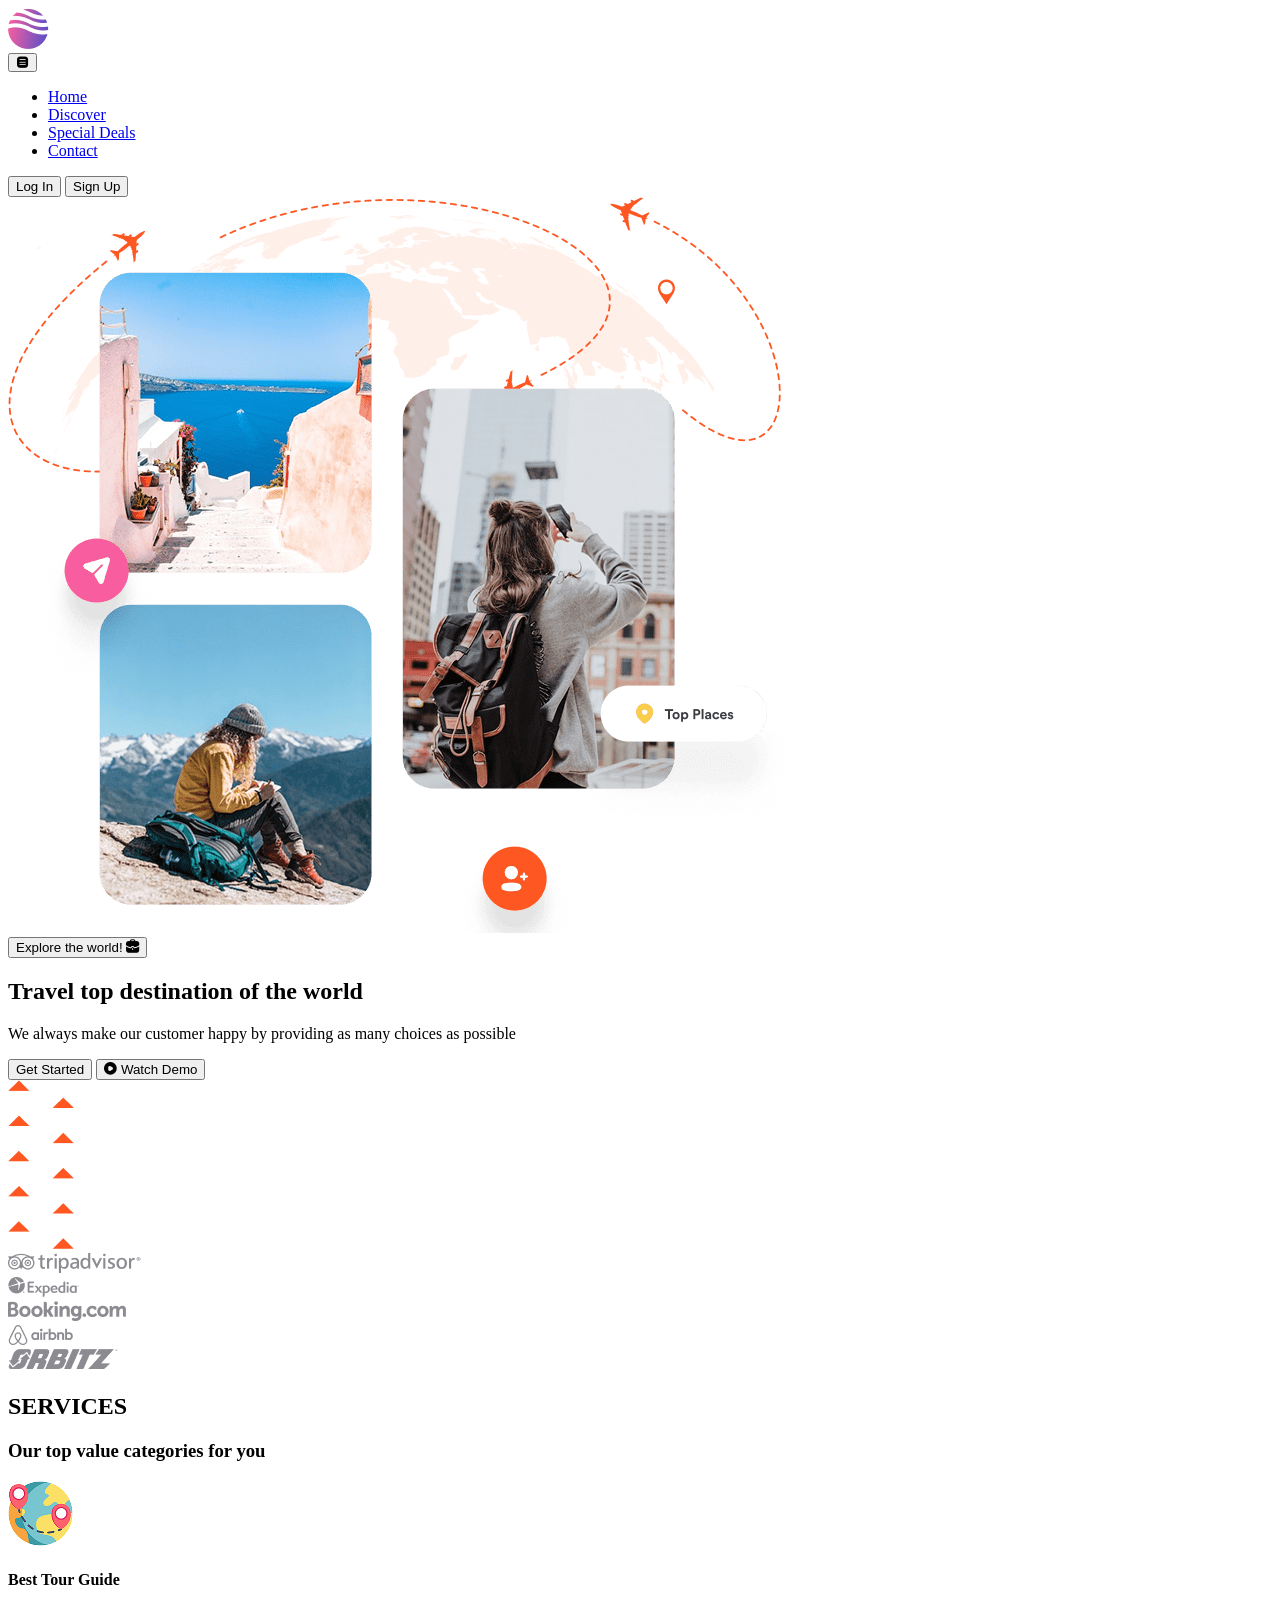
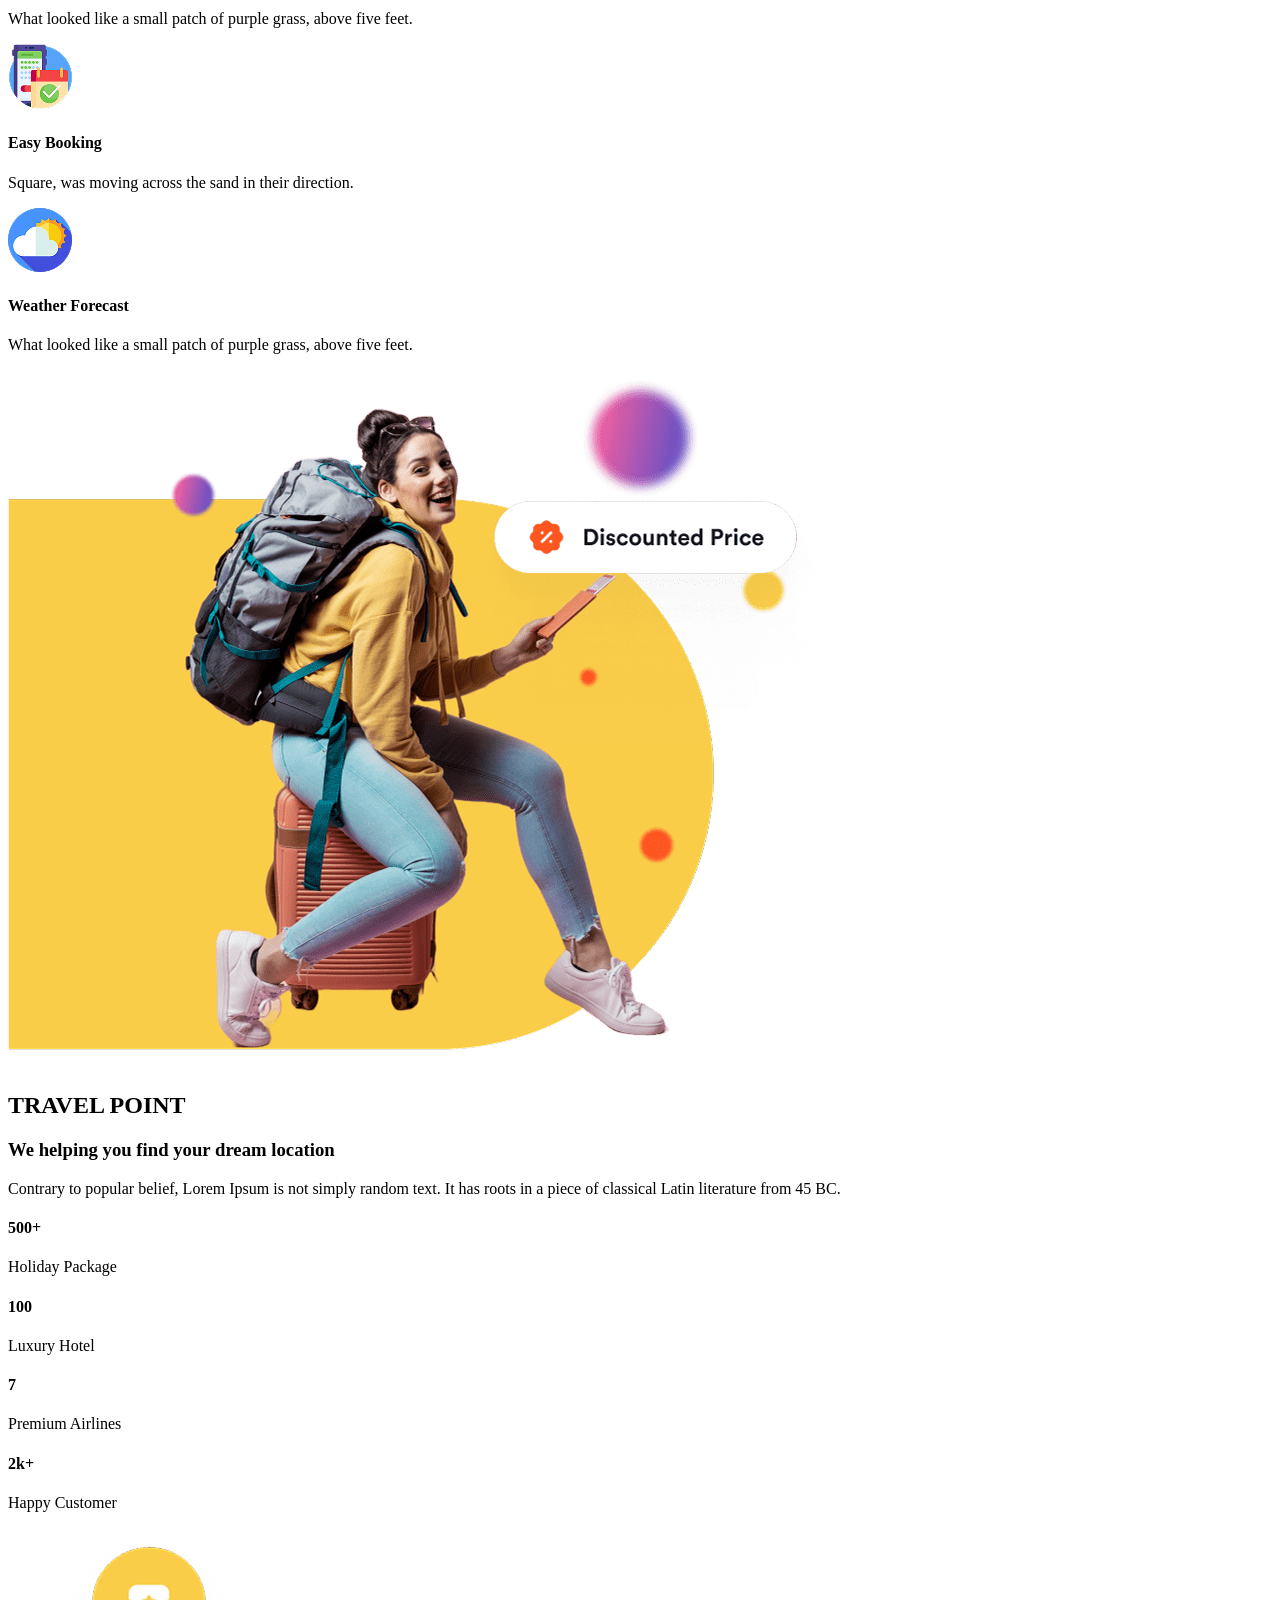
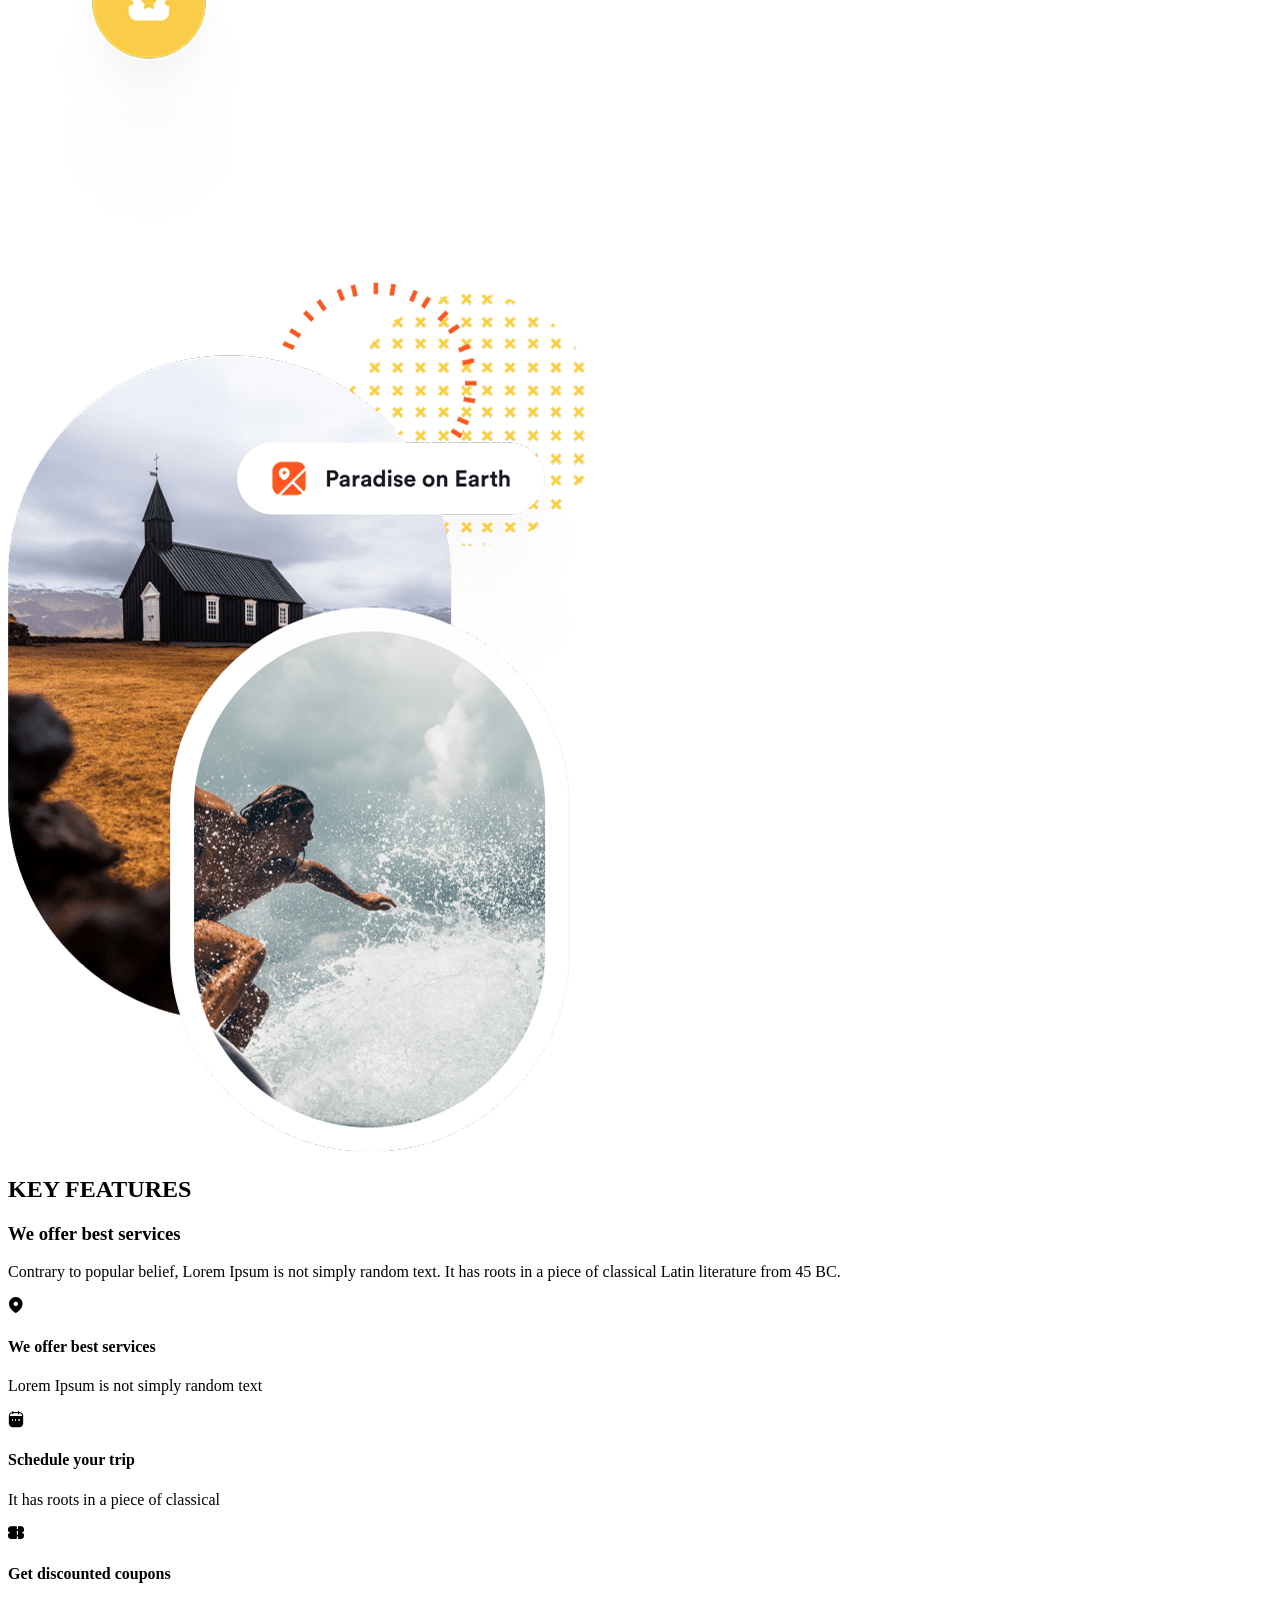
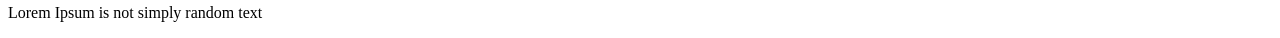
==== commit 9e0df3a0: "Merge pull request #7 from jtg-inductions-fe/RS_A1_06 Key Feature Section" ====
--- a/src/index.html
+++ b/src/index.html
@@ -346,112 +346,6 @@
                 </div>
             </div>
         </section>
-
-        <!-- Testimonial Section -->
-        <section class="testimonial">
-            <h2 class="heading heading--sm heading--pink">TESTIMONIAL</h2>
-            <h3 class="heading heading--lg">Trust our clients</h3>
-            <div class="glide">
-                <div class="glide__track" data-glide-el="track">
-                    <ul class="glide__slides">
-                        <li class="glide__slide">
-                            <img
-                                class="testimonial__img"
-                                src="../public/assets/img/carousel.png"
-                                alt="carousel slide image"
-                            />
-                            <h4 class="glide__slide-heading">
-                                Mark Smith
-                                <span class="glide__slide-heading--span"
-                                    >/ Travel Enthusiast</span
-                                >
-                            </h4>
-                            <div>
-                                <i class="icon icon--star"></i>
-                                <i class="icon icon--star"></i>
-                                <i class="icon icon--star"></i>
-                                <i class="icon icon--star"></i>
-                                <i class="icon icon--star"></i>
-                            </div>
-                            <p class="text text--md">
-                                Contrary to popular belief, Lorem Ipsum is not
-                                simply random text. It has roots in a piece of
-                                classical Latin literature from 45 BC.
-                            </p>
-                        </li>
-                        <li class="glide__slide">
-                            <img
-                                src="../public/assets/img/carousel.png"
-                                alt="carousel slide image"
-                            />
-                            <h4 class="glide__slide-heading">
-                                Mark Smith
-                                <span class="glide__slide-heading--span"
-                                    >/ Travel Enthusiast</span
-                                >
-                            </h4>
-                            <div>
-                                <i class="icon icon--star"></i>
-                                <i class="icon icon--star"></i>
-                                <i class="icon icon--star"></i>
-                                <i class="icon icon--star"></i>
-                                <i class="icon icon--star"></i>
-                            </div>
-                            <p class="text text--md">
-                                Contrary to popular belief, Lorem Ipsum is not
-                                simply random text. It has roots in a piece of
-                                classical Latin literature from 45 BC.
-                            </p>
-                        </li>
-                        <li class="glide__slide">
-                            <img
-                                src="../public/assets/img/carousel.png"
-                                alt="carousel slide image"
-                            />
-                            <h4 class="glide__slide-heading">
-                                Mark Smith
-                                <span class="glide__slide-heading--span"
-                                    >/ Travel Enthusiast</span
-                                >
-                            </h4>
-                            <div>
-                                <i class="icon icon--star"></i>
-                                <i class="icon icon--star"></i>
-                                <i class="icon icon--star"></i>
-                                <i class="icon icon--star"></i>
-                                <i class="icon icon--star"></i>
-                            </div>
-                            <p class="text text--md">
-                                Contrary to popular belief, Lorem Ipsum is not
-                                simply random text. It has roots in a piece of
-                                classical Latin literature from 45 BC.
-                            </p>
-                        </li>
-                    </ul>
-                </div>
-                <div class="glide__bullets" data-glide-el="controls[nav]">
-                    <button class="glide__bullet" data-glide-dir="=0"></button>
-                    <button class="glide__bullet" data-glide-dir="=1"></button>
-                    <button class="glide__bullet" data-glide-dir="=2"></button>
-                </div>
-                <div class="glide__arrows" data-glide-el="controls">
-                    <button
-                        class="glide__arrow glide__arrow--left"
-                        data-glide-dir="<"
-                    >
-                        <i class="icon icon--arrow-left"></i>
-                    </button>
-                    <button
-                        class="glide__arrow glide__arrow--right"
-                        data-glide-dir=">"
-                    >
-                        <i class="icon icon--arrow-right"></i>
-                    </button>
-                </div>
-            </div>
-        </section>
-
-        <script src="../node_modules/@glidejs/glide/dist/glide.min.js"></script>
         <script type="module" src="./script/index.js"></script>
     </body>
 </html>
--- a/public/assets/icons.css
+++ b/public/assets/icons.css
@@ -1,71 +1,71 @@
+
 @font-face {
-    font-family: 'icomoon';
-    src: url('fonts/icomoon.eot?3k366s');
-    src:
-        url('fonts/icomoon.eot?3k366s#iefix') format('embedded-opentype'),
-        url('fonts/icomoon.ttf?3k366s') format('truetype'),
-        url('fonts/icomoon.woff?3k366s') format('woff'),
-        url('fonts/icomoon.svg?3k366s#icomoon') format('svg');
-    font-weight: normal;
-    font-style: normal;
-    font-display: block;
+  font-family: 'icomoon';
+  src:  url('fonts/icomoon.eot?3k366s');
+  src:  url('fonts/icomoon.eot?3k366s#iefix') format('embedded-opentype'),
+    url('fonts/icomoon.ttf?3k366s') format('truetype'),
+    url('fonts/icomoon.woff?3k366s') format('woff'),
+    url('fonts/icomoon.svg?3k366s#icomoon') format('svg');
+  font-weight: normal;
+  font-style: normal;
+  font-display: block;
 }
 
-.icon {
-    /* use !important to prevent issues with browser extensions that change fonts */
-    font-family: 'icomoon', sans-serif !important;
-    speak: never;
-    font-style: normal;
-    font-weight: normal;
-    font-variant: normal;
-    text-transform: none;
-    line-height: 1;
-    color: currentColor;
+.icon{
+  /* use !important to prevent issues with browser extensions that change fonts */
+  font-family: 'icomoon', sans-serif !important;
+  speak: never;
+  font-style: normal;
+  font-weight: normal;
+  font-variant: normal;
+  text-transform: none;
+  line-height: 1;
+  color: currentColor;
 
-    /* Better Font Rendering =========== */
-    -webkit-font-smoothing: antialiased;
-    -moz-osx-font-smoothing: grayscale;
+  /* Better Font Rendering =========== */
+  -webkit-font-smoothing: antialiased;
+  -moz-osx-font-smoothing: grayscale;
 }
 
 .icon--arrow-circle::before {
-    content: '\e900';
+  content: "\e900";
 }
 .icon--arrow-left::before {
-    content: '\e901';
+  content: "\e901";
 }
 .icon--arrow-right::before {
-    content: '\e902';
+  content: "\e902";
 }
 .icon--bag::before {
-    content: '\e903';
+  content: "\e903";
 }
 .icon--calendar::before {
-    content: '\e904';
+  content: "\e904";
 }
 .icon--coupon::before {
-    content: '\e905';
+  content: "\e905";
 }
 .icon--facebook::before {
-    content: '\e906';
+  content: "\e906";
 }
 .icon--hamburger::before {
-    content: '\e907';
+  content: "\e907";
 }
 .icon--instagram::before {
-    content: '\e908';
+  content: "\e908";
 }
 .icon--location::before {
-    content: '\e909';
+  content: "\e909";
 }
 .icon--mail::before {
-    content: '\e90a';
+  content: "\e90a";
 }
 .icon--star::before {
-    content: '\e90b';
+  content: "\e90b";
 }
 .icon--twitter::before {
-    content: '\e90c';
+  content: "\e90c";
 }
 .icon--play::before {
-    content: '\e90d';
+  content: "\e90d";
 }
